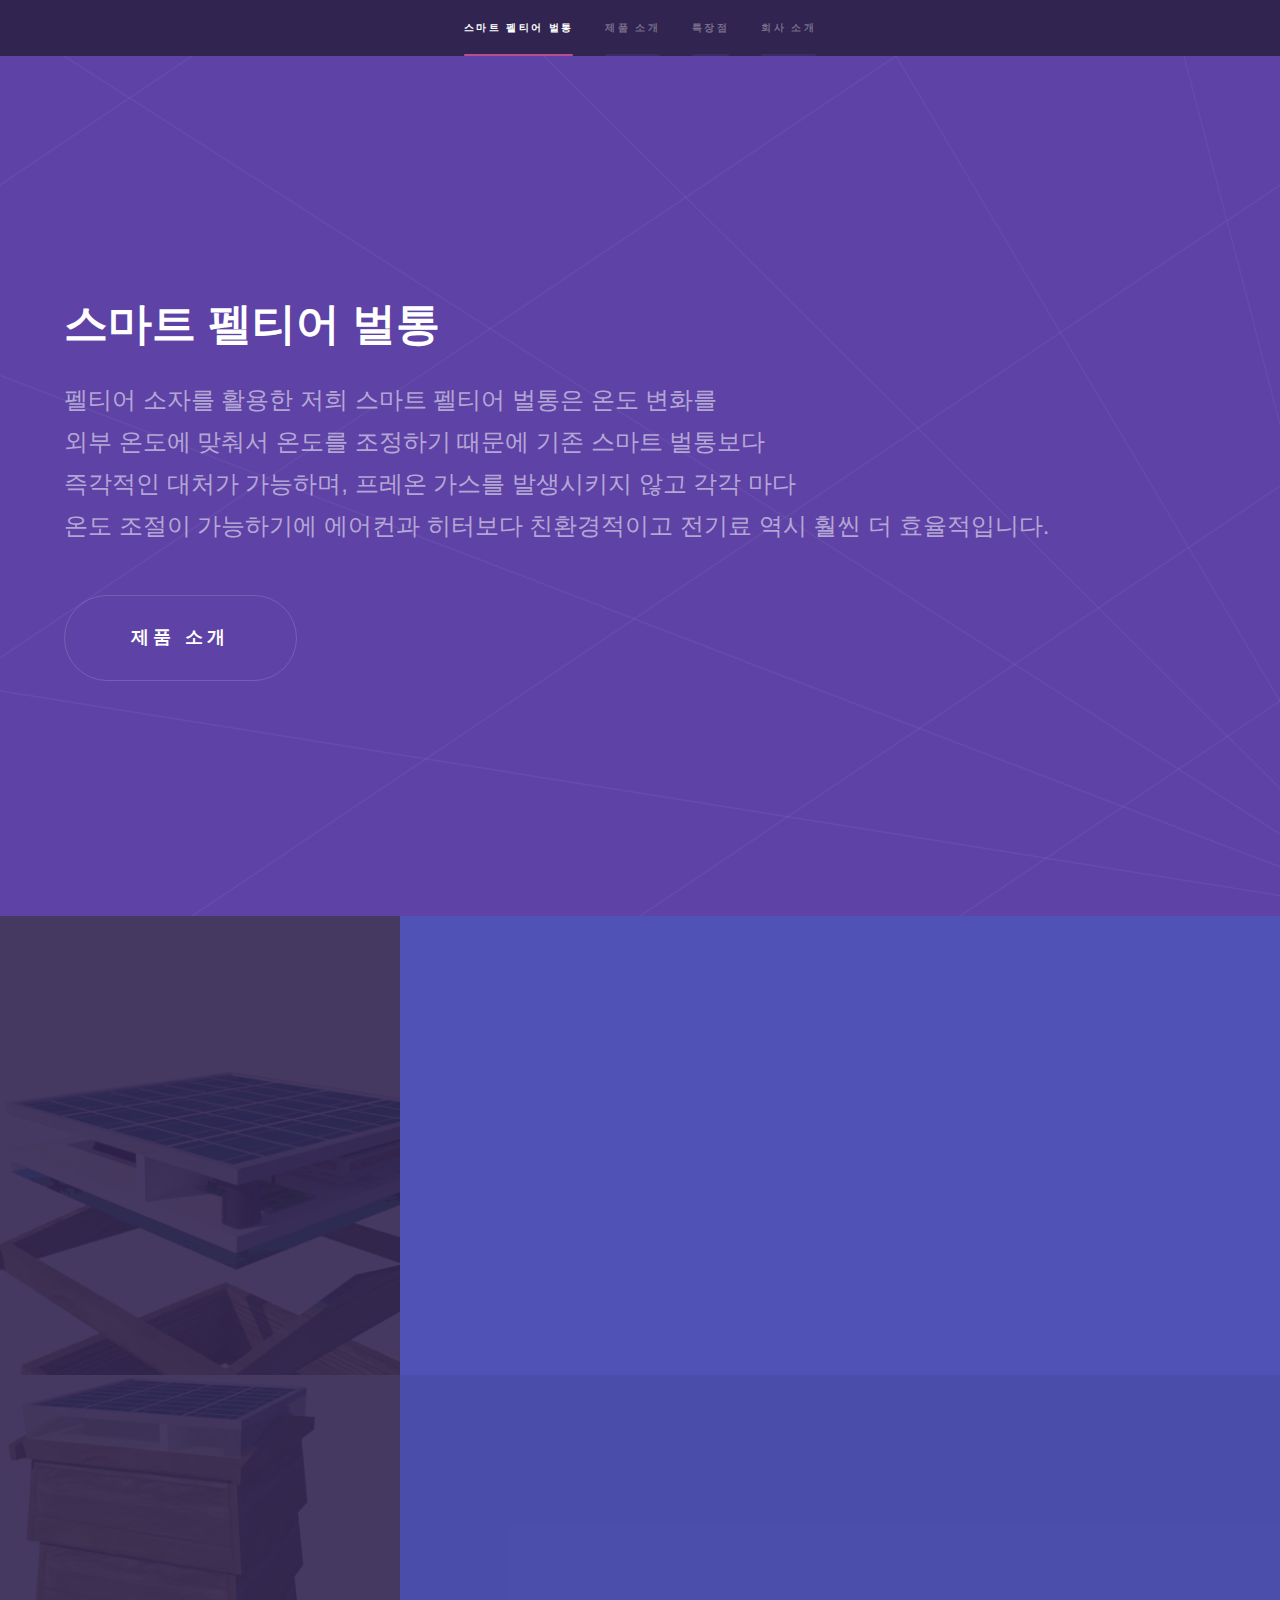
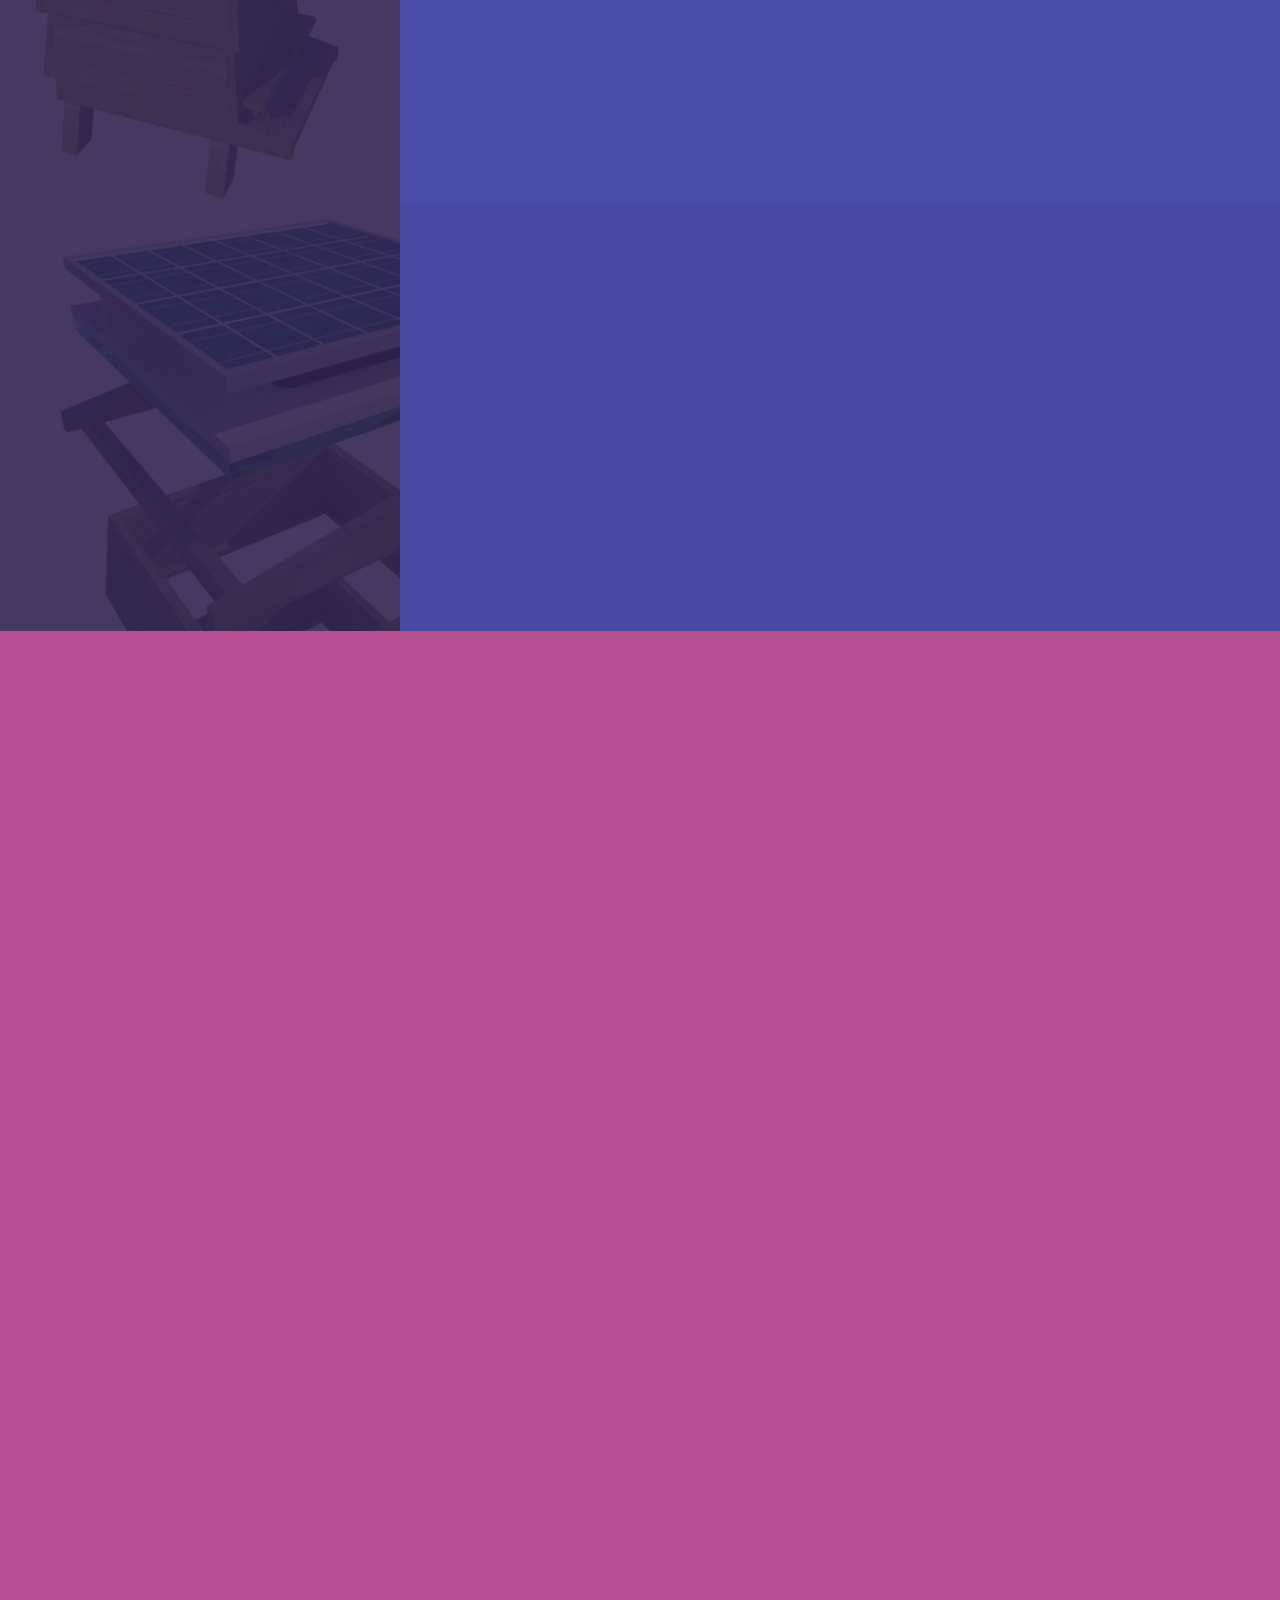
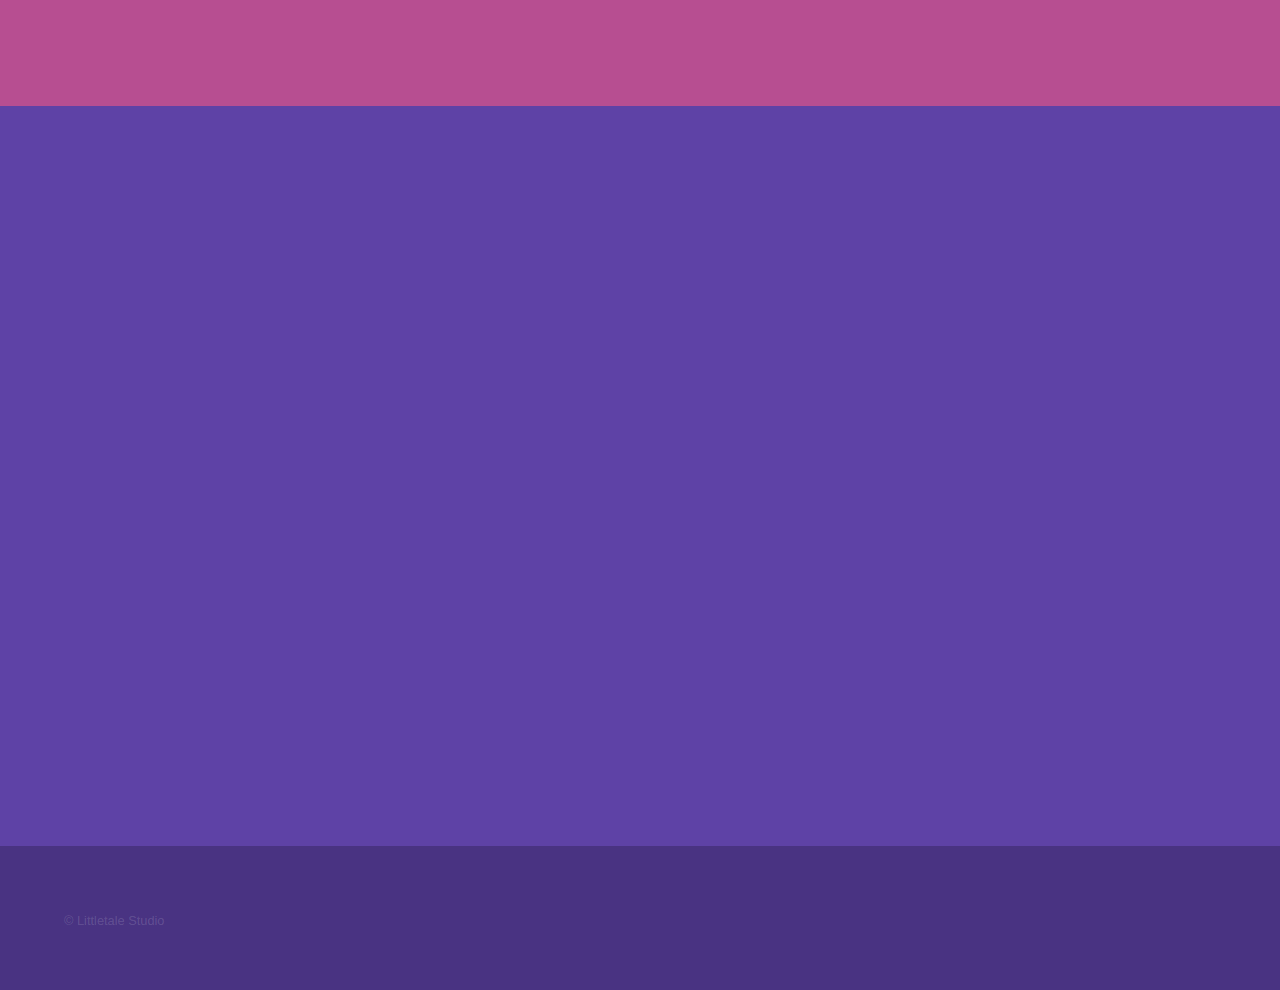
==== index.html @ 313c516c "Text 수정" ====
<!DOCTYPE HTML>
<html>
	<head>
		<title>스마트 펠티어 벌통</title>
		<meta charset="utf-8" />
		<meta name="viewport" content="width=device-width, initial-scale=1, user-scalable=no" />
		<link rel="stylesheet" href="assets/css/main.css" />
		<noscript><link rel="stylesheet" href="assets/css/noscript.css" /></noscript>
		<style>p{font-size:110%;}</style>
	</head>
	<body class="is-preload">

		<!-- Sidebar -->
			<section id="sidebar">
				<div class="inner">
					<nav>
						<ul>
							<li><a href="#intro">스마트 펠티어 벌통</a></li>
							<li><a href="#one">제품 소개</a></li>
							<li><a href="#two">특장점</a></li>
							<li><a href="#three">회사 소개</a></li>
						</ul>
					</nav>
				</div>
			</section>

		<!-- Wrapper -->
			<div id="wrapper">

				<!-- Intro -->
					<section id="intro" class="wrapper style1 fullscreen fade-up">
						<div class="inner">
							<h1>스마트 펠티어 벌통</h1>
							<p style="font-size:24px">펠티어 소자를 활용한 저희 스마트 펠티어 벌통은 온도 변화를<br>
								외부 온도에 맞춰서 온도를 조정하기 때문에 기존 스마트 벌통보다<br>
								즉각적인 대처가 가능하며, 프레온 가스를 발생시키지 않고 각각 마다<br>
								온도 조절이 가능하기에 에어컨과 히터보다 친환경적이고 전기료 역시
								훨씬 더 효율적입니다.</p>
							<ul class="actions">
								<li><a href="#one" class="button scrolly" style="font-size: 110%">제품 소개</a></li>
							</ul>
						</div>
					</section>

				<!-- One -->
					<section id="one" class="wrapper style2 spotlights">
						<section>
							<a href="#" class="image"><img src="images/pic01_1.jpg" alt="" data-position="center center" /></a>
							<div class="content">
								<div class="inner">
									<h2>온도 조절 기능</h2>
									<p>일반 벌통이나 스마트 벌통은 온도 조절이 가능한 수단이 없으나, 스마트 펠티어 벌통은 수냉식 공법을 통해
										내부의 온도를 떨어뜨려서 봉군들에게 직접적인 영향이 가지 않도록 설게되어 있습니다.
										또한 펠티어 소자를 활용하여 벌집의 온도를 33~35℃로 알맞게 유지 시켜 양봉 초보자나 농장에서
										대량으로 운영하시는 분들도 좀 더 편리하게 운영할 수 있도록 설계되었습니다.
									</p>
									<ul class="actions">
										<li><a href="generic.html" class="button" style="font-size: 110%">제품 상세 보기</a></li>
									</ul>
								</div>
							</div>
						</section>
						<section>
							<a href="#" class="image"><img src="images/pic02_1.jpg" alt="" data-position="top center" /></a>
							<div class="content">
								<div class="inner">
									<h2>온도 조절 원리</h2>
									<p>펠티어 소자를 활용하여 냉수가 공급 되고, 공급한 냉수가 이동하여 벌통 내부로부터 냉기를 제공하여
										벌집의 내부 온도를 낮추는 수냉식 공법이 사용 되었습니다. 냉기를 방출한 물은 펌프를 이용하여
										수집한 후에, 다시 워터 블록으로 이동합니다. 그렇게 워터블록으로 이동한 물은 펠티어 소자를 거친 후
										냉수로 변환하여 다시 이동합니다.
									</p>
									<ul class="actions">
										<li><a href="generic.html" class="button" style="font-size:110%">제품 상세 보기</a></li>
									</ul>
								</div>
							</div>
						</section>
						<section>
							<a href="#" class="image"><img src="images/pic03_1.jpg" alt="" data-position="25% 25%" /></a>
							<div class="content">
								<div class="inner">
									<h2>온도 조절 장점</h2>
									<p>효율이 낮고 온도 조절이 어려운 에어컨과 히터가 아닌 펠티어 소자를 사용하여 내부 온도를 더욱
										수월하게 조절이 가능합니다. 또한 기존 스마트 벌통은 온도를 가르쳐주기만 하지만 스마트 펠티어
									벌통은 온도 조절 기능으로 온도로 인한 벌의 집단 폐사를 막아주고 급격한 온도 상승으로 인해 봉군들이
								질병에 걸릴 확률을 방지합니다. </p>
									<ul class="actions">
										<li><a href="generic.html" class="button" style="font-size: 110%">제품 상세 보기</a></li>
									</ul>
								</div>
							</div>
						</section>
					</section>

				<!-- Two -->
					<section id="two" class="wrapper style3 fade-up">
						<div class="inner">
							<h2>스마트 펠티어 벌통의 특장점</h2>
							<p>아직 스마트 펠티어 벌통의 장점을 모르시겠다구요? 그렇다면 아래를 봐주세요.</p>
							<div class="features">
								<section>
									<span class="icon solid major fa-code"></span>
									<h3>스마트 디바이스와의 연동</h3>
									<p>펠티어 소자와 스마트 디바이스의 연동을 통해 온도 조절 기능 및 현황 체크 기능을 지원하며 온도 변화를 기록으로 남겨
										벌통의 상태를 체크할 수 있습니다.
									</p>
								</section>
								<section>
									<span class="icon solid major fa-lock"></span>
									<h3>디바이스 암호 기능</h3>
									<p>스마트 디바이스에 암호 기능을 걸어 사용자 외의 사람이 기록을 열람하고 기능을 조정하는 것을 방지할 수 있습니다.</p>
								</section>
								<section>
									<span class="icon solid major fa-cog"></span>
									<h3>디바이스 설정 기능</h3>
									<p>펠티어 소자를 통한 적정 온도 설정 및, 모니터링 기능 등 다양한 설정을 조정할 수 있습니다. </p>
								</section>
								<section>
									<span class="icon solid major fa-desktop"></span>
									<h3>모니터링 기능</h3>
									<p>벌통의 온도, 상태, 특이사항 등 다양한 환경 기록을 모니터링할 수 있습니다.</p>
								</section>
								<section>
									<span class="icon solid major fa-link"></span>
									<h3>정부기관 오픈 API 연계</h3>
									<p>동네예보정보조회서비스, 재해상황전파 정보 등의 국가 오픈 API를 통해 기상 정보 및 재해 정보 등 다양한 정보를 제공합니다.</p>
								</section>
								<section>
									<span class="icon major fa-gem"></span>
									<h3>폐사 방지로 인한 수요의 증가</h3>
									<p>봉군의 유충 발육 적정 온도인 33~35℃를 유지시켜 벌들의 이상 발육이나 폐사율을 방지하여 공급량을 증가시킵니다.</p>
								</section>
							</div>
							<ul class="actions">
								<li><a href="generic.html" class="button" style="font-size: 110%">제품 상세 보기</a></li>
							</ul>
						</div>
					</section>

				<!-- Three -->
					<section id="three" class="wrapper style1 fade-up">
						<div class="inner">
							<h2>영농도시재생플랫폼</h2>
							<p>꿀벌 감소 대책으로 도시생태계를 선순환시켜 환경을 회복하는 동시에 양봉 부산물을 통해 경제적 이윤과 일자리도 창출할 수 있는 가치 창출을 목표로 합니다.</p>
							<div class="split style1">
								<section>
									<br>
									<img src="images/pic7_1.jpg" width="100%">
									</form>
								</section>
								<section>
									<ul class="contact">
										<li>
											<h3>Address</h3>
											<span>부산시 남구 대연동<br />
											314-79 경성대학교<br />
											영농도시재생플랫폼</span>
										</li>
										<li>
											<h3>Email</h3>
											<a href="#">kimtaewhan123@google.com</a>
										</li>
										<li>
											<h3>Phone</h3>
											<span>(010) 6334-8447</span>
										</li>
									</ul>
								</section>
							</div>
						</div>
					</section>

			</div>

		<!-- Footer -->
			<footer id="footer" class="wrapper style1-alt">
				<div class="inner">
					<ul class="menu">
						<li>&copy; Littletale Studio</li>
					</ul>
				</div>
			</footer>

		<!-- Scripts -->
			<script src="assets/js/jquery.min.js"></script>
			<script src="assets/js/jquery.scrollex.min.js"></script>
			<script src="assets/js/jquery.scrolly.min.js"></script>
			<script src="assets/js/browser.min.js"></script>
			<script src="assets/js/breakpoints.min.js"></script>
			<script src="assets/js/util.js"></script>
			<script src="assets/js/main.js"></script>

	</body>
</html>
---- assets/css/main.css ----
@import url(fontawesome-all.min.css);

html, body, div, span, applet, object,
iframe, h1, h2, h3, h4, h5, h6, p, blockquote,
pre, a, abbr, acronym, address, big, cite,
code, del, dfn, em, img, ins, kbd, q, s, samp,
small, strike, strong, sub, sup, tt, var, b,
u, i, center, dl, dt, dd, ol, ul, li, fieldset,
form, label, legend, table, caption, tbody,
tfoot, thead, tr, th, td, article, aside,
canvas, details, embed, figure, figcaption,
footer, header, hgroup, menu, nav, output, ruby,
section, summary, time, mark, audio, video {
	margin: 0;
	padding: 0;
	border: 0;
	font-size: 100%;
	font: inherit;
	vertical-align: baseline;}

article, aside, details, figcaption, figure,
footer, header, hgroup, menu, nav, section {
	display: block;}

body {
	line-height: 1;
}

ol, ul {
	list-style: none;
}

blockquote, q {
	quotes: none;
}

	blockquote:before, blockquote:after, q:before, q:after {
		content: '';
		content: none;
	}

table {
	border-collapse: collapse;
	border-spacing: 0;
}

body {
	-webkit-text-size-adjust: none;
}

mark {
	background-color: transparent;
	color: inherit;
}

input::-moz-focus-inner {
	border: 0;
	padding: 0;
}

input, select, textarea {
	-moz-appearance: none;
	-webkit-appearance: none;
	-ms-appearance: none;
	appearance: none;
}

/* Basic */

	@-ms-viewport {
		width: device-width;
	}

	body {
		-ms-overflow-style: scrollbar;
	}

	@media screen and (max-width: 480px) {

		html, body {
			min-width: 320px;
		}

	}

	html {
		box-sizing: border-box;
	}

	*, *:before, *:after {
		box-sizing: inherit;
	}

	body {
		background: #312450;
	}

		body.is-preload *, body.is-preload *:before, body.is-preload *:after {
			-moz-animation: none !important;
			-webkit-animation: none !important;
			-ms-animation: none !important;
			animation: none !important;
			-moz-transition: none !important;
			-webkit-transition: none !important;
			-ms-transition: none !important;
			transition: none !important;
		}

/* Type */

	body, input, select, textarea {
		color: rgba(255, 255, 255, 0.55);
		font-family: Arial, Helvetica, sans-serif;
		font-size: 16.5pt;
		font-weight: normal;
		line-height: 1.75;
	}

		@media screen and (max-width: 1680px) {

			body, input, select, textarea {
				font-size: 13pt;
			}

		}

		@media screen and (max-width: 1280px) {

			body, input, select, textarea {
				font-size: 12pt;
			}

		}

		@media screen and (max-width: 360px) {

			body, input, select, textarea {
				font-size: 11pt;
			}

		}

	a {
		-moz-transition: color 0.2s ease, border-bottom-color 0.2s ease;
		-webkit-transition: color 0.2s ease, border-bottom-color 0.2s ease;
		-ms-transition: color 0.2s ease, border-bottom-color 0.2s ease;
		transition: color 0.2s ease, border-bottom-color 0.2s ease;
		border-bottom: dotted 1px rgba(255, 255, 255, 0.35);
		color: inherit;
		text-decoration: none;
	}

		a:hover {
			border-bottom-color: transparent;
			color: #ffffff;
		}

	strong, b {
		color: #ffffff;
		font-weight: bold;
	}

	em, i {
		font-style: italic;
	}

	p {
		margin: 0 0 2em 0;
	}

	h1, h2, h3, h4, h5, h6 {
		color: #ffffff;
		font-weight: bold;
		line-height: 1.5;
		margin: 0 0 0.5em 0;
	}

		h1 a, h2 a, h3 a, h4 a, h5 a, h6 a {
			color: inherit;
			text-decoration: none;
		}

	h1 {
		font-size: 2.75em;
	}

		h1.major {
			margin: 0 0 1.3em 0;
			position: relative;
			padding-bottom: 0.35em;
		}

			h1.major:after {
				background-image: -moz-linear-gradient(to right, #5e42a6, #b74e91);
				background-image: -webkit-linear-gradient(to right, #5e42a6, #b74e91);
				background-image: -ms-linear-gradient(to right, #5e42a6, #b74e91);
				background-image: linear-gradient(to right, #5e42a6, #b74e91);
				-moz-transition: max-width 0.2s ease;
				-webkit-transition: max-width 0.2s ease;
				-ms-transition: max-width 0.2s ease;
				transition: max-width 0.2s ease;
				border-radius: 0.2em;
				bottom: 0;
				content: '';
				height: 0.05em;
				position: absolute;
				right: 0;
				width: 100%;
			}

	h2 {
		font-size: 1.75em;
	}

	h3 {
		font-size: 1.1em;
	}

	h4 {
		font-size: 1em;
	}

	h5 {
		font-size: 0.8em;
	}

	h6 {
		font-size: 0.6em;
	}

	@media screen and (max-width: 736px) {

		h1 {
			font-size: 2em;
		}

		h2 {
			font-size: 1.25em;
		}

		h3 {
			font-size: 1em;
		}

		h4 {
			font-size: 0.8em;
		}

		h5 {
			font-size: 0.6em;
		}

		h6 {
			font-size: 0.6em;
		}

	}

	sub {
		font-size: 0.8em;
		position: relative;
		top: 0.5em;
	}

	sup {
		font-size: 0.8em;
		position: relative;
		top: -0.5em;
	}

	blockquote {
		border-left: solid 4px rgba(255, 255, 255, 0.15);
		font-style: italic;
		margin: 0 0 2em 0;
		padding: 0.5em 0 0.5em 2em;
	}

	code {
		background: rgba(255, 255, 255, 0.05);
		border-radius: 0.25em;
		border: solid 1px rgba(255, 255, 255, 0.15);
		font-family: "Courier New", monospace;
		font-size: 0.9em;
		margin: 0 0.25em;
		padding: 0.25em 0.65em;
	}

	pre {
		-webkit-overflow-scrolling: touch;
		font-family: "Courier New", monospace;
		font-size: 0.9em;
		margin: 0 0 2em 0;
	}

		pre code {
			display: block;
			line-height: 1.75em;
			padding: 1em 1.5em;
			overflow-x: auto;
		}

	hr {
		border: 0;
		border-bottom: solid 1px rgba(255, 255, 255, 0.15);
		margin: 2em 0;
	}

		hr.major {
			margin: 3em 0;
		}

	.align-left {
		text-align: left;
	}

	.align-center {
		text-align: center;
	}

	.align-right {
		text-align: right;
	}

/* Row */

	.row {
		display: flex;
		flex-wrap: wrap;
		box-sizing: border-box;
		align-items: stretch;
	}

		.row > * {
			box-sizing: border-box;
		}

		.row.gtr-uniform > * > :last-child {
			margin-bottom: 0;
		}

		.row.aln-left {
			justify-content: flex-start;
		}

		.row.aln-center {
			justify-content: center;
		}

		.row.aln-right {
			justify-content: flex-end;
		}

		.row.aln-top {
			align-items: flex-start;
		}

		.row.aln-middle {
			align-items: center;
		}

		.row.aln-bottom {
			align-items: flex-end;
		}

		.row > .imp {
			order: -1;
		}

		.row > .col-1 {
			width: 8.33333%;
		}

		.row > .off-1 {
			margin-left: 8.33333%;
		}

		.row > .col-2 {
			width: 16.66667%;
		}

		.row > .off-2 {
			margin-left: 16.66667%;
		}

		.row > .col-3 {
			width: 25%;
		}

		.row > .off-3 {
			margin-left: 25%;
		}

		.row > .col-4 {
			width: 33.33333%;
		}

		.row > .off-4 {
			margin-left: 33.33333%;
		}

		.row > .col-5 {
			width: 41.66667%;
		}

		.row > .off-5 {
			margin-left: 41.66667%;
		}

		.row > .col-6 {
			width: 50%;
		}

		.row > .off-6 {
			margin-left: 50%;
		}

		.row > .col-7 {
			width: 58.33333%;
		}

		.row > .off-7 {
			margin-left: 58.33333%;
		}

		.row > .col-8 {
			width: 66.66667%;
		}

		.row > .off-8 {
			margin-left: 66.66667%;
		}

		.row > .col-9 {
			width: 75%;
		}

		.row > .off-9 {
			margin-left: 75%;
		}

		.row > .col-10 {
			width: 83.33333%;
		}

		.row > .off-10 {
			margin-left: 83.33333%;
		}

		.row > .col-11 {
			width: 91.66667%;
		}

		.row > .off-11 {
			margin-left: 91.66667%;
		}

		.row > .col-12 {
			width: 100%;
		}

		.row > .off-12 {
			margin-left: 100%;
		}

		.row.gtr-0 {
			margin-top: 0;
			margin-left: 0em;
		}

			.row.gtr-0 > * {
				padding: 0 0 0 0em;
			}

			.row.gtr-0.gtr-uniform {
				margin-top: 0em;
			}

				.row.gtr-0.gtr-uniform > * {
					padding-top: 0em;
				}

		.row.gtr-25 {
			margin-top: 0;
			margin-left: -0.375em;
		}

			.row.gtr-25 > * {
				padding: 0 0 0 0.375em;
			}

			.row.gtr-25.gtr-uniform {
				margin-top: -0.375em;
			}

				.row.gtr-25.gtr-uniform > * {
					padding-top: 0.375em;
				}

		.row.gtr-50 {
			margin-top: 0;
			margin-left: -0.75em;
		}

			.row.gtr-50 > * {
				padding: 0 0 0 0.75em;
			}

			.row.gtr-50.gtr-uniform {
				margin-top: -0.75em;
			}

				.row.gtr-50.gtr-uniform > * {
					padding-top: 0.75em;
				}

		.row {
			margin-top: 0;
			margin-left: -1.5em;
		}

			.row > * {
				padding: 0 0 0 1.5em;
			}

			.row.gtr-uniform {
				margin-top: -1.5em;
			}

				.row.gtr-uniform > * {
					padding-top: 1.5em;
				}

		.row.gtr-150 {
			margin-top: 0;
			margin-left: -2.25em;
		}

			.row.gtr-150 > * {
				padding: 0 0 0 2.25em;
			}

			.row.gtr-150.gtr-uniform {
				margin-top: -2.25em;
			}

				.row.gtr-150.gtr-uniform > * {
					padding-top: 2.25em;
				}

		.row.gtr-200 {
			margin-top: 0;
			margin-left: -3em;
		}

			.row.gtr-200 > * {
				padding: 0 0 0 3em;
			}

			.row.gtr-200.gtr-uniform {
				margin-top: -3em;
			}

				.row.gtr-200.gtr-uniform > * {
					padding-top: 3em;
				}

		@media screen and (max-width: 1680px) {

			.row {
				display: flex;
				flex-wrap: wrap;
				box-sizing: border-box;
				align-items: stretch;
			}

				.row > * {
					box-sizing: border-box;
				}

				.row.gtr-uniform > * > :last-child {
					margin-bottom: 0;
				}

				.row.aln-left {
					justify-content: flex-start;
				}

				.row.aln-center {
					justify-content: center;
				}

				.row.aln-right {
					justify-content: flex-end;
				}

				.row.aln-top {
					align-items: flex-start;
				}

				.row.aln-middle {
					align-items: center;
				}

				.row.aln-bottom {
					align-items: flex-end;
				}

				.row > .imp-xlarge {
					order: -1;
				}

				.row > .col-1-xlarge {
					width: 8.33333%;
				}

				.row > .off-1-xlarge {
					margin-left: 8.33333%;
				}

				.row > .col-2-xlarge {
					width: 16.66667%;
				}

				.row > .off-2-xlarge {
					margin-left: 16.66667%;
				}

				.row > .col-3-xlarge {
					width: 25%;
				}

				.row > .off-3-xlarge {
					margin-left: 25%;
				}

				.row > .col-4-xlarge {
					width: 33.33333%;
				}

				.row > .off-4-xlarge {
					margin-left: 33.33333%;
				}

				.row > .col-5-xlarge {
					width: 41.66667%;
				}

				.row > .off-5-xlarge {
					margin-left: 41.66667%;
				}

				.row > .col-6-xlarge {
					width: 50%;
				}

				.row > .off-6-xlarge {
					margin-left: 50%;
				}

				.row > .col-7-xlarge {
					width: 58.33333%;
				}

				.row > .off-7-xlarge {
					margin-left: 58.33333%;
				}

				.row > .col-8-xlarge {
					width: 66.66667%;
				}

				.row > .off-8-xlarge {
					margin-left: 66.66667%;
				}

				.row > .col-9-xlarge {
					width: 75%;
				}

				.row > .off-9-xlarge {
					margin-left: 75%;
				}

				.row > .col-10-xlarge {
					width: 83.33333%;
				}

				.row > .off-10-xlarge {
					margin-left: 83.33333%;
				}

				.row > .col-11-xlarge {
					width: 91.66667%;
				}

				.row > .off-11-xlarge {
					margin-left: 91.66667%;
				}

				.row > .col-12-xlarge {
					width: 100%;
				}

				.row > .off-12-xlarge {
					margin-left: 100%;
				}

				.row.gtr-0 {
					margin-top: 0;
					margin-left: 0em;
				}

					.row.gtr-0 > * {
						padding: 0 0 0 0em;
					}

					.row.gtr-0.gtr-uniform {
						margin-top: 0em;
					}

						.row.gtr-0.gtr-uniform > * {
							padding-top: 0em;
						}

				.row.gtr-25 {
					margin-top: 0;
					margin-left: -0.375em;
				}

					.row.gtr-25 > * {
						padding: 0 0 0 0.375em;
					}

					.row.gtr-25.gtr-uniform {
						margin-top: -0.375em;
					}

						.row.gtr-25.gtr-uniform > * {
							padding-top: 0.375em;
						}

				.row.gtr-50 {
					margin-top: 0;
					margin-left: -0.75em;
				}

					.row.gtr-50 > * {
						padding: 0 0 0 0.75em;
					}

					.row.gtr-50.gtr-uniform {
						margin-top: -0.75em;
					}

						.row.gtr-50.gtr-uniform > * {
							padding-top: 0.75em;
						}

				.row {
					margin-top: 0;
					margin-left: -1.5em;
				}

					.row > * {
						padding: 0 0 0 1.5em;
					}

					.row.gtr-uniform {
						margin-top: -1.5em;
					}

						.row.gtr-uniform > * {
							padding-top: 1.5em;
						}

				.row.gtr-150 {
					margin-top: 0;
					margin-left: -2.25em;
				}

					.row.gtr-150 > * {
						padding: 0 0 0 2.25em;
					}

					.row.gtr-150.gtr-uniform {
						margin-top: -2.25em;
					}

						.row.gtr-150.gtr-uniform > * {
							padding-top: 2.25em;
						}

				.row.gtr-200 {
					margin-top: 0;
					margin-left: -3em;
				}

					.row.gtr-200 > * {
						padding: 0 0 0 3em;
					}

					.row.gtr-200.gtr-uniform {
						margin-top: -3em;
					}

						.row.gtr-200.gtr-uniform > * {
							padding-top: 3em;
						}

		}

		@media screen and (max-width: 1280px) {

			.row {
				display: flex;
				flex-wrap: wrap;
				box-sizing: border-box;
				align-items: stretch;
			}

				.row > * {
					box-sizing: border-box;
				}

				.row.gtr-uniform > * > :last-child {
					margin-bottom: 0;
				}

				.row.aln-left {
					justify-content: flex-start;
				}

				.row.aln-center {
					justify-content: center;
				}

				.row.aln-right {
					justify-content: flex-end;
				}

				.row.aln-top {
					align-items: flex-start;
				}

				.row.aln-middle {
					align-items: center;
				}

				.row.aln-bottom {
					align-items: flex-end;
				}

				.row > .imp-large {
					order: -1;
				}

				.row > .col-1-large {
					width: 8.33333%;
				}

				.row > .off-1-large {
					margin-left: 8.33333%;
				}

				.row > .col-2-large {
					width: 16.66667%;
				}

				.row > .off-2-large {
					margin-left: 16.66667%;
				}

				.row > .col-3-large {
					width: 25%;
				}

				.row > .off-3-large {
					margin-left: 25%;
				}

				.row > .col-4-large {
					width: 33.33333%;
				}

				.row > .off-4-large {
					margin-left: 33.33333%;
				}

				.row > .col-5-large {
					width: 41.66667%;
				}

				.row > .off-5-large {
					margin-left: 41.66667%;
				}

				.row > .col-6-large {
					width: 50%;
				}

				.row > .off-6-large {
					margin-left: 50%;
				}

				.row > .col-7-large {
					width: 58.33333%;
				}

				.row > .off-7-large {
					margin-left: 58.33333%;
				}

				.row > .col-8-large {
					width: 66.66667%;
				}

				.row > .off-8-large {
					margin-left: 66.66667%;
				}

				.row > .col-9-large {
					width: 75%;
				}

				.row > .off-9-large {
					margin-left: 75%;
				}

				.row > .col-10-large {
					width: 83.33333%;
				}

				.row > .off-10-large {
					margin-left: 83.33333%;
				}

				.row > .col-11-large {
					width: 91.66667%;
				}

				.row > .off-11-large {
					margin-left: 91.66667%;
				}

				.row > .col-12-large {
					width: 100%;
				}

				.row > .off-12-large {
					margin-left: 100%;
				}

				.row.gtr-0 {
					margin-top: 0;
					margin-left: 0em;
				}

					.row.gtr-0 > * {
						padding: 0 0 0 0em;
					}

					.row.gtr-0.gtr-uniform {
						margin-top: 0em;
					}

						.row.gtr-0.gtr-uniform > * {
							padding-top: 0em;
						}

				.row.gtr-25 {
					margin-top: 0;
					margin-left: -0.375em;
				}

					.row.gtr-25 > * {
						padding: 0 0 0 0.375em;
					}

					.row.gtr-25.gtr-uniform {
						margin-top: -0.375em;
					}

						.row.gtr-25.gtr-uniform > * {
							padding-top: 0.375em;
						}

				.row.gtr-50 {
					margin-top: 0;
					margin-left: -0.75em;
				}

					.row.gtr-50 > * {
						padding: 0 0 0 0.75em;
					}

					.row.gtr-50.gtr-uniform {
						margin-top: -0.75em;
					}

						.row.gtr-50.gtr-uniform > * {
							padding-top: 0.75em;
						}

				.row {
					margin-top: 0;
					margin-left: -1.5em;
				}

					.row > * {
						padding: 0 0 0 1.5em;
					}

					.row.gtr-uniform {
						margin-top: -1.5em;
					}

						.row.gtr-uniform > * {
							padding-top: 1.5em;
						}

				.row.gtr-150 {
					margin-top: 0;
					margin-left: -2.25em;
				}

					.row.gtr-150 > * {
						padding: 0 0 0 2.25em;
					}

					.row.gtr-150.gtr-uniform {
						margin-top: -2.25em;
					}

						.row.gtr-150.gtr-uniform > * {
							padding-top: 2.25em;
						}

				.row.gtr-200 {
					margin-top: 0;
					margin-left: -3em;
				}

					.row.gtr-200 > * {
						padding: 0 0 0 3em;
					}

					.row.gtr-200.gtr-uniform {
						margin-top: -3em;
					}

						.row.gtr-200.gtr-uniform > * {
							padding-top: 3em;
						}

		}

		@media screen and (max-width: 980px) {

			.row {
				display: flex;
				flex-wrap: wrap;
				box-sizing: border-box;
				align-items: stretch;
			}

				.row > * {
					box-sizing: border-box;
				}

				.row.gtr-uniform > * > :last-child {
					margin-bottom: 0;
				}

				.row.aln-left {
					justify-content: flex-start;
				}

				.row.aln-center {
					justify-content: center;
				}

				.row.aln-right {
					justify-content: flex-end;
				}

				.row.aln-top {
					align-items: flex-start;
				}

				.row.aln-middle {
					align-items: center;
				}

				.row.aln-bottom {
					align-items: flex-end;
				}

				.row > .imp-medium {
					order: -1;
				}

				.row > .col-1-medium {
					width: 8.33333%;
				}

				.row > .off-1-medium {
					margin-left: 8.33333%;
				}

				.row > .col-2-medium {
					width: 16.66667%;
				}

				.row > .off-2-medium {
					margin-left: 16.66667%;
				}

				.row > .col-3-medium {
					width: 25%;
				}

				.row > .off-3-medium {
					margin-left: 25%;
				}

				.row > .col-4-medium {
					width: 33.33333%;
				}

				.row > .off-4-medium {
					margin-left: 33.33333%;
				}

				.row > .col-5-medium {
					width: 41.66667%;
				}

				.row > .off-5-medium {
					margin-left: 41.66667%;
				}

				.row > .col-6-medium {
					width: 50%;
				}

				.row > .off-6-medium {
					margin-left: 50%;
				}

				.row > .col-7-medium {
					width: 58.33333%;
				}

				.row > .off-7-medium {
					margin-left: 58.33333%;
				}

				.row > .col-8-medium {
					width: 66.66667%;
				}

				.row > .off-8-medium {
					margin-left: 66.66667%;
				}

				.row > .col-9-medium {
					width: 75%;
				}

				.row > .off-9-medium {
					margin-left: 75%;
				}

				.row > .col-10-medium {
					width: 83.33333%;
				}

				.row > .off-10-medium {
					margin-left: 83.33333%;
				}

				.row > .col-11-medium {
					width: 91.66667%;
				}

				.row > .off-11-medium {
					margin-left: 91.66667%;
				}

				.row > .col-12-medium {
					width: 100%;
				}

				.row > .off-12-medium {
					margin-left: 100%;
				}

				.row.gtr-0 {
					margin-top: 0;
					margin-left: 0em;
				}

					.row.gtr-0 > * {
						padding: 0 0 0 0em;
					}

					.row.gtr-0.gtr-uniform {
						margin-top: 0em;
					}

						.row.gtr-0.gtr-uniform > * {
							padding-top: 0em;
						}

				.row.gtr-25 {
					margin-top: 0;
					margin-left: -0.375em;
				}

					.row.gtr-25 > * {
						padding: 0 0 0 0.375em;
					}

					.row.gtr-25.gtr-uniform {
						margin-top: -0.375em;
					}

						.row.gtr-25.gtr-uniform > * {
							padding-top: 0.375em;
						}

				.row.gtr-50 {
					margin-top: 0;
					margin-left: -0.75em;
				}

					.row.gtr-50 > * {
						padding: 0 0 0 0.75em;
					}

					.row.gtr-50.gtr-uniform {
						margin-top: -0.75em;
					}

						.row.gtr-50.gtr-uniform > * {
							padding-top: 0.75em;
						}

				.row {
					margin-top: 0;
					margin-left: -1.5em;
				}

					.row > * {
						padding: 0 0 0 1.5em;
					}

					.row.gtr-uniform {
						margin-top: -1.5em;
					}

						.row.gtr-uniform > * {
							padding-top: 1.5em;
						}

				.row.gtr-150 {
					margin-top: 0;
					margin-left: -2.25em;
				}

					.row.gtr-150 > * {
						padding: 0 0 0 2.25em;
					}

					.row.gtr-150.gtr-uniform {
						margin-top: -2.25em;
					}

						.row.gtr-150.gtr-uniform > * {
							padding-top: 2.25em;
						}

				.row.gtr-200 {
					margin-top: 0;
					margin-left: -3em;
				}

					.row.gtr-200 > * {
						padding: 0 0 0 3em;
					}

					.row.gtr-200.gtr-uniform {
						margin-top: -3em;
					}

						.row.gtr-200.gtr-uniform > * {
							padding-top: 3em;
						}

		}

		@media screen and (max-width: 736px) {

			.row {
				display: flex;
				flex-wrap: wrap;
				box-sizing: border-box;
				align-items: stretch;
			}

				.row > * {
					box-sizing: border-box;
				}

				.row.gtr-uniform > * > :last-child {
					margin-bottom: 0;
				}

				.row.aln-left {
					justify-content: flex-start;
				}

				.row.aln-center {
					justify-content: center;
				}

				.row.aln-right {
					justify-content: flex-end;
				}

				.row.aln-top {
					align-items: flex-start;
				}

				.row.aln-middle {
					align-items: center;
				}

				.row.aln-bottom {
					align-items: flex-end;
				}

				.row > .imp-small {
					order: -1;
				}

				.row > .col-1-small {
					width: 8.33333%;
				}

				.row > .off-1-small {
					margin-left: 8.33333%;
				}

				.row > .col-2-small {
					width: 16.66667%;
				}

				.row > .off-2-small {
					margin-left: 16.66667%;
				}

				.row > .col-3-small {
					width: 25%;
				}

				.row > .off-3-small {
					margin-left: 25%;
				}

				.row > .col-4-small {
					width: 33.33333%;
				}

				.row > .off-4-small {
					margin-left: 33.33333%;
				}

				.row > .col-5-small {
					width: 41.66667%;
				}

				.row > .off-5-small {
					margin-left: 41.66667%;
				}

				.row > .col-6-small {
					width: 50%;
				}

				.row > .off-6-small {
					margin-left: 50%;
				}

				.row > .col-7-small {
					width: 58.33333%;
				}

				.row > .off-7-small {
					margin-left: 58.33333%;
				}

				.row > .col-8-small {
					width: 66.66667%;
				}

				.row > .off-8-small {
					margin-left: 66.66667%;
				}

				.row > .col-9-small {
					width: 75%;
				}

				.row > .off-9-small {
					margin-left: 75%;
				}

				.row > .col-10-small {
					width: 83.33333%;
				}

				.row > .off-10-small {
					margin-left: 83.33333%;
				}

				.row > .col-11-small {
					width: 91.66667%;
				}

				.row > .off-11-small {
					margin-left: 91.66667%;
				}

				.row > .col-12-small {
					width: 100%;
				}

				.row > .off-12-small {
					margin-left: 100%;
				}

				.row.gtr-0 {
					margin-top: 0;
					margin-left: 0em;
				}

					.row.gtr-0 > * {
						padding: 0 0 0 0em;
					}

					.row.gtr-0.gtr-uniform {
						margin-top: 0em;
					}

						.row.gtr-0.gtr-uniform > * {
							padding-top: 0em;
						}

				.row.gtr-25 {
					margin-top: 0;
					margin-left: -0.375em;
				}

					.row.gtr-25 > * {
						padding: 0 0 0 0.375em;
					}

					.row.gtr-25.gtr-uniform {
						margin-top: -0.375em;
					}

						.row.gtr-25.gtr-uniform > * {
							padding-top: 0.375em;
						}

				.row.gtr-50 {
					margin-top: 0;
					margin-left: -0.75em;
				}

					.row.gtr-50 > * {
						padding: 0 0 0 0.75em;
					}

					.row.gtr-50.gtr-uniform {
						margin-top: -0.75em;
					}

						.row.gtr-50.gtr-uniform > * {
							padding-top: 0.75em;
						}

				.row {
					margin-top: 0;
					margin-left: -1.5em;
				}

					.row > * {
						padding: 0 0 0 1.5em;
					}

					.row.gtr-uniform {
						margin-top: -1.5em;
					}

						.row.gtr-uniform > * {
							padding-top: 1.5em;
						}

				.row.gtr-150 {
					margin-top: 0;
					margin-left: -2.25em;
				}

					.row.gtr-150 > * {
						padding: 0 0 0 2.25em;
					}

					.row.gtr-150.gtr-uniform {
						margin-top: -2.25em;
					}

						.row.gtr-150.gtr-uniform > * {
							padding-top: 2.25em;
						}

				.row.gtr-200 {
					margin-top: 0;
					margin-left: -3em;
				}

					.row.gtr-200 > * {
						padding: 0 0 0 3em;
					}

					.row.gtr-200.gtr-uniform {
						margin-top: -3em;
					}

						.row.gtr-200.gtr-uniform > * {
							padding-top: 3em;
						}

		}

		@media screen and (max-width: 480px) {

			.row {
				display: flex;
				flex-wrap: wrap;
				box-sizing: border-box;
				align-items: stretch;
			}

				.row > * {
					box-sizing: border-box;
				}

				.row.gtr-uniform > * > :last-child {
					margin-bottom: 0;
				}

				.row.aln-left {
					justify-content: flex-start;
				}

				.row.aln-center {
					justify-content: center;
				}

				.row.aln-right {
					justify-content: flex-end;
				}

				.row.aln-top {
					align-items: flex-start;
				}

				.row.aln-middle {
					align-items: center;
				}

				.row.aln-bottom {
					align-items: flex-end;
				}

				.row > .imp-xsmall {
					order: -1;
				}

				.row > .col-1-xsmall {
					width: 8.33333%;
				}

				.row > .off-1-xsmall {
					margin-left: 8.33333%;
				}

				.row > .col-2-xsmall {
					width: 16.66667%;
				}

				.row > .off-2-xsmall {
					margin-left: 16.66667%;
				}

				.row > .col-3-xsmall {
					width: 25%;
				}

				.row > .off-3-xsmall {
					margin-left: 25%;
				}

				.row > .col-4-xsmall {
					width: 33.33333%;
				}

				.row > .off-4-xsmall {
					margin-left: 33.33333%;
				}

				.row > .col-5-xsmall {
					width: 41.66667%;
				}

				.row > .off-5-xsmall {
					margin-left: 41.66667%;
				}

				.row > .col-6-xsmall {
					width: 50%;
				}

				.row > .off-6-xsmall {
					margin-left: 50%;
				}

				.row > .col-7-xsmall {
					width: 58.33333%;
				}

				.row > .off-7-xsmall {
					margin-left: 58.33333%;
				}

				.row > .col-8-xsmall {
					width: 66.66667%;
				}

				.row > .off-8-xsmall {
					margin-left: 66.66667%;
				}

				.row > .col-9-xsmall {
					width: 75%;
				}

				.row > .off-9-xsmall {
					margin-left: 75%;
				}

				.row > .col-10-xsmall {
					width: 83.33333%;
				}

				.row > .off-10-xsmall {
					margin-left: 83.33333%;
				}

				.row > .col-11-xsmall {
					width: 91.66667%;
				}

				.row > .off-11-xsmall {
					margin-left: 91.66667%;
				}

				.row > .col-12-xsmall {
					width: 100%;
				}

				.row > .off-12-xsmall {
					margin-left: 100%;
				}

				.row.gtr-0 {
					margin-top: 0;
					margin-left: 0em;
				}

					.row.gtr-0 > * {
						padding: 0 0 0 0em;
					}

					.row.gtr-0.gtr-uniform {
						margin-top: 0em;
					}

						.row.gtr-0.gtr-uniform > * {
							padding-top: 0em;
						}

				.row.gtr-25 {
					margin-top: 0;
					margin-left: -0.375em;
				}

					.row.gtr-25 > * {
						padding: 0 0 0 0.375em;
					}

					.row.gtr-25.gtr-uniform {
						margin-top: -0.375em;
					}

						.row.gtr-25.gtr-uniform > * {
							padding-top: 0.375em;
						}

				.row.gtr-50 {
					margin-top: 0;
					margin-left: -0.75em;
				}

					.row.gtr-50 > * {
						padding: 0 0 0 0.75em;
					}

					.row.gtr-50.gtr-uniform {
						margin-top: -0.75em;
					}

						.row.gtr-50.gtr-uniform > * {
							padding-top: 0.75em;
						}

				.row {
					margin-top: 0;
					margin-left: -1.5em;
				}

					.row > * {
						padding: 0 0 0 1.5em;
					}

					.row.gtr-uniform {
						margin-top: -1.5em;
					}

						.row.gtr-uniform > * {
							padding-top: 1.5em;
						}

				.row.gtr-150 {
					margin-top: 0;
					margin-left: -2.25em;
				}

					.row.gtr-150 > * {
						padding: 0 0 0 2.25em;
					}

					.row.gtr-150.gtr-uniform {
						margin-top: -2.25em;
					}

						.row.gtr-150.gtr-uniform > * {
							padding-top: 2.25em;
						}

				.row.gtr-200 {
					margin-top: 0;
					margin-left: -3em;
				}

					.row.gtr-200 > * {
						padding: 0 0 0 3em;
					}

					.row.gtr-200.gtr-uniform {
						margin-top: -3em;
					}

						.row.gtr-200.gtr-uniform > * {
							padding-top: 3em;
						}

		}

/* Box */

	.box {
		border-radius: 0.25em;
		border: solid 1px rgba(255, 255, 255, 0.15);
		margin-bottom: 2em;
		padding: 1.5em;
	}

		.box > :last-child,
		.box > :last-child > :last-child,
		.box > :last-child > :last-child > :last-child {
			margin-bottom: 0;
		}

		.box.alt {
			border: 0;
			border-radius: 0;
			padding: 0;
		}

/* Button */

	input[type="submit"],
	input[type="reset"],
	input[type="button"],
	button,
	.button {
		-moz-appearance: none;
		-webkit-appearance: none;
		-ms-appearance: none;
		appearance: none;
		-moz-transition: border-color 0.2s ease;
		-webkit-transition: border-color 0.2s ease;
		-ms-transition: border-color 0.2s ease;
		transition: border-color 0.2s ease;
		background-color: transparent;
		border: solid 1px !important;
		border-color: rgba(255, 255, 255, 0.15) !important;
		border-radius: 3em;
		color: #ffffff !important;
		cursor: pointer;
		display: inline-block;
		font-size: 0.5em;
		font-weight: bold;
		height: calc(4.75em + 2px);
		letter-spacing: 0.25em;
		line-height: 4.75em;
		outline: 0;
		padding: 0 3.75em;
		position: relative;
		text-align: center;
		text-decoration: none;
		text-transform: uppercase;
		white-space: nowrap;
	}

		input[type="submit"]:after,
		input[type="reset"]:after,
		input[type="button"]:after,
		button:after,
		.button:after {
			-moz-transform: scale(0.25);
			-webkit-transform: scale(0.25);
			-ms-transform: scale(0.25);
			transform: scale(0.25);
			pointer-events: none;
			-moz-transition: opacity 0.2s ease, -moz-transform 0.2s ease;
			-webkit-transition: opacity 0.2s ease, -webkit-transform 0.2s ease;
			-ms-transition: opacity 0.2s ease, -ms-transform 0.2s ease;
			transition: opacity 0.2s ease, transform 0.2s ease;
			background: #ffffff;
			border-radius: 3em;
			content: '';
			height: 100%;
			left: 0;
			opacity: 0;
			position: absolute;
			top: 0;
			width: 100%;
		}

		input[type="submit"].icon:before,
		input[type="reset"].icon:before,
		input[type="button"].icon:before,
		button.icon:before,
		.button.icon:before {
			margin-right: 0.75em;
		}

		input[type="submit"].fit,
		input[type="reset"].fit,
		input[type="button"].fit,
		button.fit,
		.button.fit {
			width: 100%;
		}

		input[type="submit"].small,
		input[type="reset"].small,
		input[type="button"].small,
		button.small,
		.button.small {
			font-size: 0.4em;
		}

		input[type="submit"].large,
		input[type="reset"].large,
		input[type="button"].large,
		button.large,
		.button.large {
			font-size: 0.8em;
		}

		input[type="submit"].primary,
		input[type="reset"].primary,
		input[type="button"].primary,
		button.primary,
		.button.primary {
			background-color: #ffffff;
			color: #312450 !important;
		}

			input[type="submit"].primary:after,
			input[type="reset"].primary:after,
			input[type="button"].primary:after,
			button.primary:after,
			.button.primary:after {
				display: none;
			}

		input[type="submit"].disabled, input[type="submit"]:disabled,
		input[type="reset"].disabled,
		input[type="reset"]:disabled,
		input[type="button"].disabled,
		input[type="button"]:disabled,
		button.disabled,
		button:disabled,
		.button.disabled,
		.button:disabled {
			cursor: default;
			opacity: 0.5;
			pointer-events: none;
		}

		input[type="submit"]:hover,
		input[type="reset"]:hover,
		input[type="button"]:hover,
		button:hover,
		.button:hover {
			border-color: rgba(255, 255, 255, 0.55) !important;
		}

			input[type="submit"]:hover:after,
			input[type="reset"]:hover:after,
			input[type="button"]:hover:after,
			button:hover:after,
			.button:hover:after {
				opacity: 0.05;
				-moz-transform: scale(1);
				-webkit-transform: scale(1);
				-ms-transform: scale(1);
				transform: scale(1);
			}

			input[type="submit"]:hover:active,
			input[type="reset"]:hover:active,
			input[type="button"]:hover:active,
			button:hover:active,
			.button:hover:active {
				border-color: #ffffff !important;
			}

				input[type="submit"]:hover:active:after,
				input[type="reset"]:hover:active:after,
				input[type="button"]:hover:active:after,
				button:hover:active:after,
				.button:hover:active:after {
					opacity: 0.1;
				}

/* Features */

	.features {
		display: -moz-flex;
		display: -webkit-flex;
		display: -ms-flex;
		display: flex;
		-moz-flex-wrap: wrap;
		-webkit-flex-wrap: wrap;
		-ms-flex-wrap: wrap;
		flex-wrap: wrap;
		border-radius: 0.25em;
		border: solid 1px rgba(255, 255, 255, 0.15);
		background: rgba(255, 255, 255, 0.05);
		margin: 0 0 2em 0;
	}

		.features section {
			padding: 3.5em 3em 1em 7em ;
			width: 50%;
			border-top: solid 1px rgba(255, 255, 255, 0.15);
			position: relative;
		}

			.features section:nth-child(-n + 2) {
				border-top-width: 0;
			}

			.features section:nth-child(2n) {
				border-left: solid 1px rgba(255, 255, 255, 0.15);
			}

			.features section .icon {
				-moz-transition: opacity 0.5s ease, -moz-transform 0.5s ease;
				-webkit-transition: opacity 0.5s ease, -webkit-transform 0.5s ease;
				-ms-transition: opacity 0.5s ease, -ms-transform 0.5s ease;
				transition: opacity 0.5s ease, transform 0.5s ease;
				-moz-transition-delay: 1s;
				-webkit-transition-delay: 1s;
				-ms-transition-delay: 1s;
				transition-delay: 1s;
				-moz-transform: scale(1);
				-webkit-transform: scale(1);
				-ms-transform: scale(1);
				transform: scale(1);
				position: absolute;
				left: 3em;
				top: 3em;
				opacity: 1;
			}

			.features section:nth-child(1) .icon {
				-moz-transition-delay: 0.15s;
				-webkit-transition-delay: 0.15s;
				-ms-transition-delay: 0.15s;
				transition-delay: 0.15s;
			}

			.features section:nth-child(2) .icon {
				-moz-transition-delay: 0.3s;
				-webkit-transition-delay: 0.3s;
				-ms-transition-delay: 0.3s;
				transition-delay: 0.3s;
			}

			.features section:nth-child(3) .icon {
				-moz-transition-delay: 0.45s;
				-webkit-transition-delay: 0.45s;
				-ms-transition-delay: 0.45s;
				transition-delay: 0.45s;
			}

			.features section:nth-child(4) .icon {
				-moz-transition-delay: 0.6s;
				-webkit-transition-delay: 0.6s;
				-ms-transition-delay: 0.6s;
				transition-delay: 0.6s;
			}

			.features section:nth-child(5) .icon {
				-moz-transition-delay: 0.75s;
				-webkit-transition-delay: 0.75s;
				-ms-transition-delay: 0.75s;
				transition-delay: 0.75s;
			}

			.features section:nth-child(6) .icon {
				-moz-transition-delay: 0.9s;
				-webkit-transition-delay: 0.9s;
				-ms-transition-delay: 0.9s;
				transition-delay: 0.9s;
			}

			.features section:nth-child(7) .icon {
				-moz-transition-delay: 1.05s;
				-webkit-transition-delay: 1.05s;
				-ms-transition-delay: 1.05s;
				transition-delay: 1.05s;
			}

			.features section:nth-child(8) .icon {
				-moz-transition-delay: 1.2s;
				-webkit-transition-delay: 1.2s;
				-ms-transition-delay: 1.2s;
				transition-delay: 1.2s;
			}

			.features section:nth-child(9) .icon {
				-moz-transition-delay: 1.35s;
				-webkit-transition-delay: 1.35s;
				-ms-transition-delay: 1.35s;
				transition-delay: 1.35s;
			}

			.features section:nth-child(10) .icon {
				-moz-transition-delay: 1.5s;
				-webkit-transition-delay: 1.5s;
				-ms-transition-delay: 1.5s;
				transition-delay: 1.5s;
			}

			.features section:nth-child(11) .icon {
				-moz-transition-delay: 1.65s;
				-webkit-transition-delay: 1.65s;
				-ms-transition-delay: 1.65s;
				transition-delay: 1.65s;
			}

			.features section:nth-child(12) .icon {
				-moz-transition-delay: 1.8s;
				-webkit-transition-delay: 1.8s;
				-ms-transition-delay: 1.8s;
				transition-delay: 1.8s;
			}

			.features section:nth-child(13) .icon {
				-moz-transition-delay: 1.95s;
				-webkit-transition-delay: 1.95s;
				-ms-transition-delay: 1.95s;
				transition-delay: 1.95s;
			}

			.features section:nth-child(14) .icon {
				-moz-transition-delay: 2.1s;
				-webkit-transition-delay: 2.1s;
				-ms-transition-delay: 2.1s;
				transition-delay: 2.1s;
			}

			.features section:nth-child(15) .icon {
				-moz-transition-delay: 2.25s;
				-webkit-transition-delay: 2.25s;
				-ms-transition-delay: 2.25s;
				transition-delay: 2.25s;
			}

			.features section:nth-child(16) .icon {
				-moz-transition-delay: 2.4s;
				-webkit-transition-delay: 2.4s;
				-ms-transition-delay: 2.4s;
				transition-delay: 2.4s;
			}

			.features section:nth-child(17) .icon {
				-moz-transition-delay: 2.55s;
				-webkit-transition-delay: 2.55s;
				-ms-transition-delay: 2.55s;
				transition-delay: 2.55s;
			}

			.features section:nth-child(18) .icon {
				-moz-transition-delay: 2.7s;
				-webkit-transition-delay: 2.7s;
				-ms-transition-delay: 2.7s;
				transition-delay: 2.7s;
			}

			.features section:nth-child(19) .icon {
				-moz-transition-delay: 2.85s;
				-webkit-transition-delay: 2.85s;
				-ms-transition-delay: 2.85s;
				transition-delay: 2.85s;
			}

			.features section:nth-child(20) .icon {
				-moz-transition-delay: 3s;
				-webkit-transition-delay: 3s;
				-ms-transition-delay: 3s;
				transition-delay: 3s;
			}

		.features.inactive section .icon {
			-moz-transform: scale(0.5);
			-webkit-transform: scale(0.5);
			-ms-transform: scale(0.5);
			transform: scale(0.5);
			opacity: 0;
		}

		@media screen and (max-width: 980px) {

			.features {
				display: block;
			}

				.features section {
					border-top-width: 1px !important;
					border-left-width: 0 !important;
					width: 100%;
				}

					.features section:first-child {
						border-top-width: 0 !important;
					}

		}

		@media screen and (max-width: 736px) {

			.features section {
				padding: 2.5em 1.5em 0.1em 5.5em ;
			}

				.features section .icon {
					left: 1.5em;
					top: 2em;
				}

		}

		@media screen and (max-width: 480px) {

			.features section {
				padding: 2em 1.5em 0.1em 1.5em ;
			}

				.features section .icon {
					left: 0;
					position: relative;
					top: 0;
				}

		}

/* Form */

	form {
		margin: 0 0 2em 0;
	}

		form > :last-child {
			margin-bottom: 0;
		}

		form > .fields {
			display: -moz-flex;
			display: -webkit-flex;
			display: -ms-flex;
			display: flex;
			-moz-flex-wrap: wrap;
			-webkit-flex-wrap: wrap;
			-ms-flex-wrap: wrap;
			flex-wrap: wrap;
			width: calc(100% + 3em);
			margin: -1.5em 0 2em -1.5em;
		}

			form > .fields > .field {
				-moz-flex-grow: 0;
				-webkit-flex-grow: 0;
				-ms-flex-grow: 0;
				flex-grow: 0;
				-moz-flex-shrink: 0;
				-webkit-flex-shrink: 0;
				-ms-flex-shrink: 0;
				flex-shrink: 0;
				padding: 1.5em 0 0 1.5em;
				width: calc(100% - 1.5em);
			}

				form > .fields > .field.half {
					width: calc(50% - 0.75em);
				}

				form > .fields > .field.third {
					width: calc(100%/3 - 0.5em);
				}

				form > .fields > .field.quarter {
					width: calc(25% - 0.375em);
				}

		@media screen and (max-width: 480px) {

			form > .fields {
				width: calc(100% + 3em);
				margin: -1.5em 0 2em -1.5em;
			}

				form > .fields > .field {
					padding: 1.5em 0 0 1.5em;
					width: calc(100% - 1.5em);
				}

					form > .fields > .field.half {
						width: calc(100% - 1.5em);
					}

					form > .fields > .field.third {
						width: calc(100% - 1.5em);
					}

					form > .fields > .field.quarter {
						width: calc(100% - 1.5em);
					}

		}

	label {
		color: #ffffff;
		font-weight: bold;
		line-height: 1.5;
		margin: 0 0 0.7em 0;
		display: block;
		font-size: 1.1em;
	}

	input[type="text"],
	input[type="password"],
	input[type="email"],
	input[type="tel"],
	select,
	textarea {
		-moz-appearance: none;
		-webkit-appearance: none;
		-ms-appearance: none;
		appearance: none;
		background: rgba(255, 255, 255, 0.05);
		border-radius: 0.25em;
		border: none;
		border: solid 1px rgba(255, 255, 255, 0.15);
		color: inherit;
		display: block;
		outline: 0;
		padding: 0 1em;
		text-decoration: none;
		width: 100%;
	}

		input[type="text"]:invalid,
		input[type="password"]:invalid,
		input[type="email"]:invalid,
		input[type="tel"]:invalid,
		select:invalid,
		textarea:invalid {
			box-shadow: none;
		}

		input[type="text"]:focus,
		input[type="password"]:focus,
		input[type="email"]:focus,
		input[type="tel"]:focus,
		select:focus,
		textarea:focus {
			border-color: #ffffff;
			box-shadow: 0 0 0 1px #ffffff;
		}

	select {
		background-image: url("data:image/svg+xml;charset=utf8,%3Csvg xmlns='http://www.w3.org/2000/svg' width='40' height='40' preserveAspectRatio='none' viewBox='0 0 40 40'%3E%3Cpath d='M9.4,12.3l10.4,10.4l10.4-10.4c0.2-0.2,0.5-0.4,0.9-0.4c0.3,0,0.6,0.1,0.9,0.4l3.3,3.3c0.2,0.2,0.4,0.5,0.4,0.9 c0,0.4-0.1,0.6-0.4,0.9L20.7,31.9c-0.2,0.2-0.5,0.4-0.9,0.4c-0.3,0-0.6-0.1-0.9-0.4L4.3,17.3c-0.2-0.2-0.4-0.5-0.4-0.9 c0-0.4,0.1-0.6,0.4-0.9l3.3-3.3c0.2-0.2,0.5-0.4,0.9-0.4S9.1,12.1,9.4,12.3z' fill='rgba(255, 255, 255, 0.15)' /%3E%3C/svg%3E");
		background-size: 1.25rem;
		background-repeat: no-repeat;
		background-position: calc(100% - 1rem) center;
		height: 2.75em;
		padding-right: 2.75em;
		text-overflow: ellipsis;
	}

		select option {
			color: #ffffff;
			background: #312450;
		}

		select:focus::-ms-value {
			background-color: transparent;
		}

		select::-ms-expand {
			display: none;
		}

	input[type="text"],
	input[type="password"],
	input[type="email"],
	select {
		height: 2.75em;
	}

	textarea {
		padding: 0.75em 1em;
	}

		body.is-ie textarea {
			min-height: 10em;
		}

	input[type="checkbox"],
	input[type="radio"] {
		-moz-appearance: none;
		-webkit-appearance: none;
		-ms-appearance: none;
		appearance: none;
		display: block;
		float: left;
		margin-right: -2em;
		opacity: 0;
		width: 1em;
		z-index: -1;
	}

		input[type="checkbox"] + label,
		input[type="radio"] + label {
			text-decoration: none;
			color: rgba(255, 255, 255, 0.55);
			cursor: pointer;
			display: inline-block;
			font-size: 1em;
			font-weight: normal;
			padding-left: 2.4em;
			padding-right: 0.75em;
			position: relative;
		}

			input[type="checkbox"] + label:before,
			input[type="radio"] + label:before {
				-moz-osx-font-smoothing: grayscale;
				-webkit-font-smoothing: antialiased;
				display: inline-block;
				font-style: normal;
				font-variant: normal;
				text-rendering: auto;
				line-height: 1;
				text-transform: none !important;
				font-family: 'Font Awesome 5 Free';
				font-weight: 900;
			}

			input[type="checkbox"] + label:before,
			input[type="radio"] + label:before {
				background: rgba(255, 255, 255, 0.05);
				border-radius: 0.25em;
				border: solid 1px rgba(255, 255, 255, 0.15);
				content: '';
				display: inline-block;
				font-size: 0.8em;
				height: 2.0625em;
				left: 0;
				line-height: 2.0625em;
				position: absolute;
				text-align: center;
				top: 0;
				width: 2.0625em;
			}

		input[type="checkbox"]:checked + label:before,
		input[type="radio"]:checked + label:before {
			background: #ffffff;
			border-color: #ffffff;
			color: #b74e91;
			content: '\f00c';
		}

		input[type="checkbox"]:focus + label:before,
		input[type="radio"]:focus + label:before {
			border-color: #ffffff;
			box-shadow: 0 0 0 1px #ffffff;
		}

	input[type="checkbox"] + label:before {
		border-radius: 0.25em;
	}

	input[type="radio"] + label:before {
		border-radius: 100%;
	}

	::-webkit-input-placeholder {
		color: rgba(255, 255, 255, 0.35) !important;
		opacity: 1.0;
	}

	:-moz-placeholder {
		color: rgba(255, 255, 255, 0.35) !important;
		opacity: 1.0;
	}

	::-moz-placeholder {
		color: rgba(255, 255, 255, 0.35) !important;
		opacity: 1.0;
	}

	:-ms-input-placeholder {
		color: rgba(255, 255, 255, 0.35) !important;
		opacity: 1.0;
	}

/* Icon */

	.icon {
		text-decoration: none;
		border-bottom: none;
		position: relative;
	}

		.icon:before {
			-moz-osx-font-smoothing: grayscale;
			-webkit-font-smoothing: antialiased;
			display: inline-block;
			font-style: normal;
			font-variant: normal;
			text-rendering: auto;
			line-height: 1;
			text-transform: none !important;
			font-family: 'Font Awesome 5 Free';
			font-weight: 400;
		}

		.icon > .label {
			display: none;
		}

		.icon:before {
			line-height: inherit;
		}

		.icon.solid:before {
			font-weight: 900;
		}

		.icon.brands:before {
			font-family: 'Font Awesome 5 Brands';
		}

		.icon.major {
			width: 2.5em;
			height: 2.5em;
			display: block;
			background: #ffffff;
			border-radius: 100%;
			color: #312450;
			text-align: center;
			line-height: 2.5em;
			margin: 0 0 1.3em 0;
		}

			.icon.major:before {
				font-size: 1.25em;
			}

				.wrapper.style1 .icon.major:before {
					color: #5e42a6;
				}

				.wrapper.style1-alt .icon.major:before {
					color: #493382;
				}

				.wrapper.style2 .icon.major:before {
					color: #5052b5;
				}

				.wrapper.style2-alt .icon.major:before {
					color: #3e4094;
				}

				.wrapper.style3 .icon.major:before {
					color: #b74e91;
				}

				.wrapper.style3-alt .icon.major:before {
					color: #953d75;
				}

/* Image */

	.image {
		border-radius: 0.25em;
		border: 0;
		display: inline-block;
		position: relative;
	}

		.image img {
			border-radius: 0.25em;
			display: block;
		}

		.image.left, .image.right {
			max-width: 40%;
		}

			.image.left img, .image.right img {
				width: 100%;
			}

		.image.left {
			float: left;
			margin: 0 1.5em 1em 0;
			top: 0.25em;
		}

		.image.right {
			float: right;
			margin: 0 0 1em 1.5em;
			top: 0.25em;
		}

		.image.fit {
			display: block;
			margin: 0 0 2em 0;
			width: 100%;
		}

			.image.fit img {
				width: 100%;
			}

		.image.main {
			display: block;
			margin: 0 0 3em 0;
			width: 100%;
		}

			.image.main img {
				width: 100%;
			}

/* List */

	ol {
		list-style: decimal;
		margin: 0 0 2em 0;
		padding-left: 1.25em;
	}

		ol li {
			padding-left: 0.25em;
		}

	ul {
		list-style: disc;
		margin: 0 0 2em 0;
		padding-left: 1em;
	}

		ul li {
			padding-left: 0.5em;
		}

		ul.alt {
			list-style: none;
			padding-left: 0;
		}

			ul.alt li {
				border-top: solid 1px rgba(255, 255, 255, 0.15);
				padding: 0.5em 0;
			}

				ul.alt li:first-child {
					border-top: 0;
					padding-top: 0;
				}

	dl {
		margin: 0 0 2em 0;
	}

		dl dt {
			display: block;
			font-weight: bold;
			margin: 0 0 1em 0;
		}

		dl dd {
			margin-left: 2em;
		}

/* Actions */

	ul.actions {
		display: -moz-flex;
		display: -webkit-flex;
		display: -ms-flex;
		display: flex;
		cursor: default;
		list-style: none;
		margin-left: -1em;
		padding-left: 0;
	}

		ul.actions li {
			padding: 0 0 0 1em;
			vertical-align: middle;
		}

		ul.actions.special {
			-moz-justify-content: center;
			-webkit-justify-content: center;
			-ms-justify-content: center;
			justify-content: center;
			width: 100%;
			margin-left: 0;
		}

			ul.actions.special li:first-child {
				padding-left: 0;
			}

		ul.actions.stacked {
			-moz-flex-direction: column;
			-webkit-flex-direction: column;
			-ms-flex-direction: column;
			flex-direction: column;
			margin-left: 0;
		}

			ul.actions.stacked li {
				padding: 1.3em 0 0 0;
			}

				ul.actions.stacked li:first-child {
					padding-top: 0;
				}

		ul.actions.fit {
			width: calc(100% + 1em);
		}

			ul.actions.fit li {
				-moz-flex-grow: 1;
				-webkit-flex-grow: 1;
				-ms-flex-grow: 1;
				flex-grow: 1;
				-moz-flex-shrink: 1;
				-webkit-flex-shrink: 1;
				-ms-flex-shrink: 1;
				flex-shrink: 1;
				width: 100%;
			}

				ul.actions.fit li > * {
					width: 100%;
				}

			ul.actions.fit.stacked {
				width: 100%;
			}

		@media screen and (max-width: 480px) {

			ul.actions:not(.fixed) {
				-moz-flex-direction: column;
				-webkit-flex-direction: column;
				-ms-flex-direction: column;
				flex-direction: column;
				margin-left: 0;
				width: 100% !important;
			}

				ul.actions:not(.fixed) li {
					-moz-flex-grow: 1;
					-webkit-flex-grow: 1;
					-ms-flex-grow: 1;
					flex-grow: 1;
					-moz-flex-shrink: 1;
					-webkit-flex-shrink: 1;
					-ms-flex-shrink: 1;
					flex-shrink: 1;
					padding: 1em 0 0 0;
					text-align: center;
					width: 100%;
				}

					ul.actions:not(.fixed) li > * {
						width: 100%;
					}

					ul.actions:not(.fixed) li:first-child {
						padding-top: 0;
					}

					ul.actions:not(.fixed) li input[type="submit"],
					ul.actions:not(.fixed) li input[type="reset"],
					ul.actions:not(.fixed) li input[type="button"],
					ul.actions:not(.fixed) li button,
					ul.actions:not(.fixed) li .button {
						width: 100%;
					}

						ul.actions:not(.fixed) li input[type="submit"].icon:before,
						ul.actions:not(.fixed) li input[type="reset"].icon:before,
						ul.actions:not(.fixed) li input[type="button"].icon:before,
						ul.actions:not(.fixed) li button.icon:before,
						ul.actions:not(.fixed) li .button.icon:before {
							margin-left: -0.5rem;
						}

		}

/* Contact */

	ul.contact {
		list-style: none;
		padding: 0;
	}

		ul.contact > li {
			padding: 0;
			margin: 1.5em 0 0 0;
		}

			ul.contact > li:first-child {
				margin-top: 0;
			}

/* Icons */

	ul.icons {
		cursor: default;
		list-style: none;
		padding-left: 0;
	}

		ul.icons li {
			display: inline-block;
			padding: 0 0.75em 0 0;
		}

			ul.icons li:last-child {
				padding-right: 0;
			}

			ul.icons li > a, ul.icons li > span {
				border: 0;
			}

				ul.icons li > a .label, ul.icons li > span .label {
					display: none;
				}

/* Menu */

	ul.menu {
		list-style: none;
		padding: 0;
	}

		ul.menu > li {
			border-left: solid 1px rgba(255, 255, 255, 0.15);
			display: inline-block;
			line-height: 1;
			margin-left: 1.5em;
			padding: 0 0 0 1.5em;
		}

			ul.menu > li:first-child {
				border-left: 0;
				margin: 0;
				padding-left: 0;
			}

		@media screen and (max-width: 480px) {

			ul.menu > li {
				border-left: 0;
				display: block;
				line-height: inherit;
				margin: 0.5em 0 0 0;
				padding-left: 0;
			}

		}

/* Section/Article */

	section.special, article.special {
		text-align: center;
	}

	header p {
		color: rgba(255, 255, 255, 0.35);
		position: relative;
		margin: 0 0 1.5em 0;
	}

	header h2 + p {
		font-size: 1.25em;
		margin-top: -1em;
		line-height: 1.5em;
	}

	header h3 + p {
		font-size: 1.1em;
		margin-top: -0.8em;
		line-height: 1.5em;
	}

	header h4 + p,
	header h5 + p,
	header h6 + p {
		font-size: 0.9em;
		margin-top: -0.6em;
		line-height: 1.5em;
	}

/* Split */

	.split {
		display: -moz-flex;
		display: -webkit-flex;
		display: -ms-flex;
		display: flex;
	}

		.split > * {
			width: calc(50% - 2.5em);
		}

		.split > :nth-child(2n - 1) {
			padding-right: 2.5em;
			border-right: solid 1px rgba(255, 255, 255, 0.15);
		}

		.split > :nth-child(2n) {
			padding-left: 2.5em;
		}

		.split.style1 > :nth-child(2n - 1) {
			width: calc(66.66666% - 2.5em);
		}

		.split.style1 > :nth-child(2n) {
			width: calc(33.33333% - 2.5em);
		}

		@media screen and (max-width: 1680px) {

			.split > * {
				width: calc(50% - 2em);
			}

			.split > :nth-child(2n - 1) {
				padding-right: 2em;
			}

			.split > :nth-child(2n) {
				padding-left: 2em;
			}

			.split.style1 > :nth-child(2n - 1) {
				width: calc(66.66666% - 2em);
			}

			.split.style1 > :nth-child(2n) {
				width: calc(33.33333% - 2em);
			}

		}

		@media screen and (max-width: 980px) {

			.split {
				display: block;
			}

				.split > * {
					border-top: solid 1px rgba(255, 255, 255, 0.15);
					margin: 4em 0 0 0;
					padding: 4em 0 0 0;
					width: 100% !important;
				}

				.split > :nth-child(2n - 1) {
					border-right: 0;
					padding-right: 0;
				}

				.split > :nth-child(2n) {
					padding-left: 0;
				}

				.split > :first-child {
					border-top: 0;
					margin-top: 0;
					padding-top: 0;
				}

		}

		@media screen and (max-width: 736px) {

			.split > * {
				margin: 3em 0 0 0;
				padding: 3em 0 0 0;
			}

		}

/* Spotlights */

	.spotlights > section {
		display: -moz-flex;
		display: -webkit-flex;
		display: -ms-flex;
		display: flex;
		-moz-flex-direction: row;
		-webkit-flex-direction: row;
		-ms-flex-direction: row;
		flex-direction: row;
		min-height: 22.5em;
	}

		body.is-ie .spotlights > section {
			min-height: 0;
		}

		.spotlights > section > .image {
			background-position: center center;
			background-size: cover;
			border-radius: 0;
			display: block;
			position: relative;
			width: 25em;
		}

			.spotlights > section > .image img {
				border-radius: 0;
				display: block;
			}

			.spotlights > section > .image:before {
				-moz-transition: opacity 1s ease;
				-webkit-transition: opacity 1s ease;
				-ms-transition: opacity 1s ease;
				transition: opacity 1s ease;
				background: rgba(49, 36, 80, 0.9);
				content: '';
				display: block;
				height: 100%;
				left: 0;
				opacity: 0;
				position: absolute;
				top: 0;
				width: 100%;
			}

		.spotlights > section > .content {
			padding: 4em 5em 2em 5em ;
			display: -moz-flex;
			display: -webkit-flex;
			display: -ms-flex;
			display: flex;
			-moz-flex-direction: column;
			-webkit-flex-direction: column;
			-ms-flex-direction: column;
			flex-direction: column;
			-moz-justify-content: center;
			-webkit-justify-content: center;
			-ms-justify-content: center;
			justify-content: center;
			width: 50em;
			-ms-flex: 1;
		}

			.spotlights > section > .content > .inner {
				-moz-transform: translateX(0) translateY(0);
				-webkit-transform: translateX(0) translateY(0);
				-ms-transform: translateX(0) translateY(0);
				transform: translateX(0) translateY(0);
				-moz-transition: opacity 1s ease, -moz-transform 1s ease;
				-webkit-transition: opacity 1s ease, -webkit-transform 1s ease;
				-ms-transition: opacity 1s ease, -ms-transform 1s ease;
				transition: opacity 1s ease, transform 1s ease;
				opacity: 1;
			}

		.spotlights > section:nth-child(2) {
			background-color: rgba(0, 0, 0, 0.05);
		}

		.spotlights > section:nth-child(3) {
			background-color: rgba(0, 0, 0, 0.1);
		}

		.spotlights > section.inactive > .image:before,
		body.is-preload .spotlights > section > .image:before {
			opacity: 1;
		}

		.spotlights > section.inactive > .content > .inner,
		body.is-preload .spotlights > section > .content > .inner {
			-moz-transform: translateX(-1em);
			-webkit-transform: translateX(-1em);
			-ms-transform: translateX(-1em);
			transform: translateX(-1em);
			opacity: 0;
		}

		@media screen and (max-width: 1680px) {

			.spotlights > section > .content {
				padding: 4em 4em 2em 4em ;
			}

		}

		@media screen and (max-width: 980px) {

			.spotlights > section {
				display: block;
			}

				.spotlights > section > .image {
					width: 100%;
					height: 50vh;
				}

				.spotlights > section > .content {
					width: 100%;
				}

				.spotlights > section.inactive > .content > .inner,
				body.is-preload .spotlights > section > .content > .inner {
					-moz-transform: translateY(1em);
					-webkit-transform: translateY(1em);
					-ms-transform: translateY(1em);
					transform: translateY(1em);
				}

		}

		@media screen and (max-width: 736px) {

			.spotlights > section > .image {
				height: 50vh;
				min-height: 15em;
			}

			.spotlights > section > .content {
				padding: 3em 2em 1em 2em ;
			}

		}

/* Table */

	.table-wrapper {
		-webkit-overflow-scrolling: touch;
		overflow-x: auto;
	}

	table {
		margin: 0 0 2em 0;
		width: 100%;
	}

		table tbody tr {
			border: solid 1px rgba(255, 255, 255, 0.15);
			border-left: 0;
			border-right: 0;
		}

			table tbody tr:nth-child(2n + 1) {
				background-color: rgba(255, 255, 255, 0.05);
			}

		table td {
			padding: 0.75em 0.75em;
		}

		table th {
			color: #ffffff;
			font-size: 1em;
			font-weight: bold;
			padding: 0 0.75em 0.75em 0.75em;
			text-align: left;
		}

		table thead {
			border-bottom: solid 2px rgba(255, 255, 255, 0.15);
		}

		table tfoot {
			border-top: solid 2px rgba(255, 255, 255, 0.15);
		}

		table.alt {
			border-collapse: separate;
		}

			table.alt tbody tr td {
				border: solid 1px rgba(255, 255, 255, 0.15);
				border-left-width: 0;
				border-top-width: 0;
			}

				table.alt tbody tr td:first-child {
					border-left-width: 1px;
				}

			table.alt tbody tr:first-child td {
				border-top-width: 1px;
			}

			table.alt thead {
				border-bottom: 0;
			}

			table.alt tfoot {
				border-top: 0;
			}

/* Wrapper */

	.wrapper {
		position: relative;
	}

		.wrapper > .inner {
			padding: 5em 5em 3em 5em ;
			max-width: 100%;
			width: 75em;
		}

			@media screen and (max-width: 1680px) {

				.wrapper > .inner {
					padding: 4em 4em 2em 4em ;
				}

			}

			@media screen and (max-width: 1280px) {

				.wrapper > .inner {
					width: 100%;
				}

			}

			@media screen and (max-width: 736px) {

				.wrapper > .inner {
					padding: 3em 2em 1em 2em ;
				}

			}

		.wrapper.alt {
			background-color: #261c3e;
		}

		.wrapper.style1 {
			background-color: #5e42a6;
		}

		.wrapper.style1-alt {
			background-color: #493382;
		}

		.wrapper.style2 {
			background-color: #5052b5;
		}

		.wrapper.style2-alt {
			background-color: #3e4094;
		}

		.wrapper.style3 {
			background-color: #b74e91;
		}

		.wrapper.style3-alt {
			background-color: #953d75;
		}

		.wrapper.fullscreen {
			display: -moz-flex;
			display: -webkit-flex;
			display: -ms-flex;
			display: flex;
			-moz-flex-direction: column;
			-webkit-flex-direction: column;
			-ms-flex-direction: column;
			flex-direction: column;
			-moz-justify-content: center;
			-webkit-justify-content: center;
			-ms-justify-content: center;
			justify-content: center;
			min-height: 100vh;
		}

			body.is-ie .wrapper.fullscreen {
				height: 100vh;
			}

			@media screen and (max-width: 1280px) {

				.wrapper.fullscreen {
					min-height: calc(100vh - 2.5em);
				}

					body.is-ie .wrapper.fullscreen {
						height: calc(100vh - 2.5em);
					}

			}

			@media screen and (max-width: 736px) {

				.wrapper.fullscreen {
					padding: 2em 0;
					min-height: 0;
				}

					body.is-ie .wrapper.fullscreen {
						height: auto;
					}

			}

		.wrapper.fade-up > .inner {
			-moz-transform: translateY(0);
			-webkit-transform: translateY(0);
			-ms-transform: translateY(0);
			transform: translateY(0);
			-moz-transition: opacity 1s ease, -moz-transform 1s ease;
			-webkit-transition: opacity 1s ease, -webkit-transform 1s ease;
			-ms-transition: opacity 1s ease, -ms-transform 1s ease;
			transition: opacity 1s ease, transform 1s ease;
			opacity: 1.0;
		}

		.wrapper.fade-up.inactive > .inner,
		body.is-preload .wrapper.fade-up > .inner {
			opacity: 0;
			-moz-transform: translateY(1em);
			-webkit-transform: translateY(1em);
			-ms-transform: translateY(1em);
			transform: translateY(1em);
		}

		.wrapper.fade-down > .inner {
			-moz-transform: translateY(0);
			-webkit-transform: translateY(0);
			-ms-transform: translateY(0);
			transform: translateY(0);
			-moz-transition: opacity 1s ease, -moz-transform 1s ease;
			-webkit-transition: opacity 1s ease, -webkit-transform 1s ease;
			-ms-transition: opacity 1s ease, -ms-transform 1s ease;
			transition: opacity 1s ease, transform 1s ease;
			opacity: 1.0;
		}

		.wrapper.fade-down.inactive > .inner,
		body.is-preload .wrapper.fade-down > .inner {
			opacity: 0;
			-moz-transform: translateY(-1em);
			-webkit-transform: translateY(-1em);
			-ms-transform: translateY(-1em);
			transform: translateY(-1em);
		}

		.wrapper.fade > .inner {
			-moz-transition: opacity 1s ease;
			-webkit-transition: opacity 1s ease;
			-ms-transition: opacity 1s ease;
			transition: opacity 1s ease;
			opacity: 1.0;
		}

		.wrapper.fade.inactive > .inner,
		body.is-preload .wrapper.fade > .inner {
			opacity: 0;
		}

/* Header */

	#header {
		display: -moz-flex;
		display: -webkit-flex;
		display: -ms-flex;
		display: flex;
		background-color: #5e42a6;
		cursor: default;
		padding: 1.75em 2em;
	}

		#header > .title {
			border: 0;
			color: #ffffff;
			display: block;
			font-size: 1.25em;
			font-weight: bold;
		}

		#header > nav {
			-moz-flex: 1;
			-webkit-flex: 1;
			-ms-flex: 1;
			flex: 1;
			text-align: right;
		}

			#header > nav > ul {
				margin: 0;
				padding: 0;
			}

				#header > nav > ul > li {
					display: inline-block;
					margin-left: 1.75em;
					padding: 0;
					vertical-align: middle;
				}

					#header > nav > ul > li:first-child {
						margin-left: 0;
					}

					#header > nav > ul > li a {
						border: 0;
						color: rgba(255, 255, 255, 0.35);
						display: inline-block;
						font-size: 0.6em;
						font-weight: bold;
						letter-spacing: 0.25em;
						text-transform: uppercase;
					}

						#header > nav > ul > li a:hover {
							color: rgba(255, 255, 255, 0.55);
						}

						#header > nav > ul > li a.active {
							color: #ffffff;
						}

		@media screen and (max-width: 736px) {

			#header {
				padding: 1em 2em;
			}

		}

		@media screen and (max-width: 480px) {

			#header {
				display: block;
				padding: 0 2em;
				text-align: left;
			}

				#header .title {
					font-size: 1.25em;
					padding: 1em 0;
				}

				#header > nav {
					border-top: solid 1px rgba(255, 255, 255, 0.15);
					text-align: inherit;
				}

					#header > nav > ul > li {
						margin-left: 1.5em;
					}

						#header > nav > ul > li a {
							height: 6em;
							line-height: 6em;
						}

		}

/* Wrapper (main) */

	#sidebar + #wrapper {
		margin-left: 18em;
	}

		@media screen and (max-width: 1280px) {

			#sidebar + #wrapper {
				margin-left: 0;
				padding-top: 3.5em;
			}

		}

		@media screen and (max-width: 736px) {

			#sidebar + #wrapper {
				padding-top: 0;
			}

		}

	#header + #wrapper > .wrapper > .inner {
		margin: 0 auto;
	}

/* Footer */

	#sidebar + #wrapper + #footer {
		margin-left: 18em;
	}

		@media screen and (max-width: 1280px) {

			#sidebar + #wrapper + #footer {
				margin-left: 0;
			}

		}

	#footer > .inner a {
		border-bottom-color: rgba(255, 255, 255, 0.15);
	}

		#footer > .inner a:hover {
			border-bottom-color: transparent;
		}

	#footer > .inner .menu {
		font-size: 0.8em;
		color: rgba(255, 255, 255, 0.15);
	}

	#header + #wrapper + #footer > .inner {
		margin: 0 auto;
	}

/* Sidebar */

	#sidebar {
		padding: 2.5em 2.5em 0.5em 2.5em ;
		background: #312450;
		cursor: default;
		height: 100vh;
		left: 0;
		overflow-x: hidden;
		overflow-y: auto;
		position: fixed;
		text-align: right;
		top: 0;
		width: 18em;
		z-index: 10000;
	}

		#sidebar > .inner {
			display: -moz-flex;
			display: -webkit-flex;
			display: -ms-flex;
			display: flex;
			-moz-flex-direction: column;
			-webkit-flex-direction: column;
			-ms-flex-direction: column;
			flex-direction: column;
			-moz-justify-content: center;
			-webkit-justify-content: center;
			-ms-justify-content: center;
			justify-content: center;
			-moz-transform: translateY(0);
			-webkit-transform: translateY(0);
			-ms-transform: translateY(0);
			transform: translateY(0);
			-moz-transition: opacity 1s ease;
			-webkit-transition: opacity 1s ease;
			-ms-transition: opacity 1s ease;
			transition: opacity 1s ease;
			min-height: 100%;
			opacity: 1;
			width: 100%;
		}

			body.is-ie #sidebar > .inner {
				height: 100%;
			}

		#sidebar nav > ul {
			list-style: none;
			padding: 0;
		}

			#sidebar nav > ul > li {
				-moz-transform: translateY(0);
				-webkit-transform: translateY(0);
				-ms-transform: translateY(0);
				transform: translateY(0);
				-moz-transition: opacity 0.15s ease, -moz-transform 0.75s ease;
				-webkit-transition: opacity 0.15s ease, -webkit-transform 0.75s ease;
				-ms-transition: opacity 0.15s ease, -ms-transform 0.75s ease;
				transition: opacity 0.15s ease, transform 0.75s ease;
				margin: 1.5em 0 0 0;
				opacity: 1;
				padding: 0;
				position: relative;
			}

				#sidebar nav > ul > li:first-child {
					margin: 0;
				}

				#sidebar nav > ul > li:nth-child(1) {
					-moz-transition-delay: 0.45s;
					-webkit-transition-delay: 0.45s;
					-ms-transition-delay: 0.45s;
					transition-delay: 0.45s;
				}

				#sidebar nav > ul > li:nth-child(2) {
					-moz-transition-delay: 0.65s;
					-webkit-transition-delay: 0.65s;
					-ms-transition-delay: 0.65s;
					transition-delay: 0.65s;
				}

				#sidebar nav > ul > li:nth-child(3) {
					-moz-transition-delay: 0.85s;
					-webkit-transition-delay: 0.85s;
					-ms-transition-delay: 0.85s;
					transition-delay: 0.85s;
				}

				#sidebar nav > ul > li:nth-child(4) {
					-moz-transition-delay: 1.05s;
					-webkit-transition-delay: 1.05s;
					-ms-transition-delay: 1.05s;
					transition-delay: 1.05s;
				}

				#sidebar nav > ul > li:nth-child(5) {
					-moz-transition-delay: 1.25s;
					-webkit-transition-delay: 1.25s;
					-ms-transition-delay: 1.25s;
					transition-delay: 1.25s;
				}

				#sidebar nav > ul > li:nth-child(6) {
					-moz-transition-delay: 1.45s;
					-webkit-transition-delay: 1.45s;
					-ms-transition-delay: 1.45s;
					transition-delay: 1.45s;
				}

				#sidebar nav > ul > li:nth-child(7) {
					-moz-transition-delay: 1.65s;
					-webkit-transition-delay: 1.65s;
					-ms-transition-delay: 1.65s;
					transition-delay: 1.65s;
				}

				#sidebar nav > ul > li:nth-child(8) {
					-moz-transition-delay: 1.85s;
					-webkit-transition-delay: 1.85s;
					-ms-transition-delay: 1.85s;
					transition-delay: 1.85s;
				}

				#sidebar nav > ul > li:nth-child(9) {
					-moz-transition-delay: 2.05s;
					-webkit-transition-delay: 2.05s;
					-ms-transition-delay: 2.05s;
					transition-delay: 2.05s;
				}

				#sidebar nav > ul > li:nth-child(10) {
					-moz-transition-delay: 2.25s;
					-webkit-transition-delay: 2.25s;
					-ms-transition-delay: 2.25s;
					transition-delay: 2.25s;
				}

				#sidebar nav > ul > li:nth-child(11) {
					-moz-transition-delay: 2.45s;
					-webkit-transition-delay: 2.45s;
					-ms-transition-delay: 2.45s;
					transition-delay: 2.45s;
				}

				#sidebar nav > ul > li:nth-child(12) {
					-moz-transition-delay: 2.65s;
					-webkit-transition-delay: 2.65s;
					-ms-transition-delay: 2.65s;
					transition-delay: 2.65s;
				}

				#sidebar nav > ul > li:nth-child(13) {
					-moz-transition-delay: 2.85s;
					-webkit-transition-delay: 2.85s;
					-ms-transition-delay: 2.85s;
					transition-delay: 2.85s;
				}

				#sidebar nav > ul > li:nth-child(14) {
					-moz-transition-delay: 3.05s;
					-webkit-transition-delay: 3.05s;
					-ms-transition-delay: 3.05s;
					transition-delay: 3.05s;
				}

				#sidebar nav > ul > li:nth-child(15) {
					-moz-transition-delay: 3.25s;
					-webkit-transition-delay: 3.25s;
					-ms-transition-delay: 3.25s;
					transition-delay: 3.25s;
				}

				#sidebar nav > ul > li:nth-child(16) {
					-moz-transition-delay: 3.45s;
					-webkit-transition-delay: 3.45s;
					-ms-transition-delay: 3.45s;
					transition-delay: 3.45s;
				}

				#sidebar nav > ul > li:nth-child(17) {
					-moz-transition-delay: 3.65s;
					-webkit-transition-delay: 3.65s;
					-ms-transition-delay: 3.65s;
					transition-delay: 3.65s;
				}

				#sidebar nav > ul > li:nth-child(18) {
					-moz-transition-delay: 3.85s;
					-webkit-transition-delay: 3.85s;
					-ms-transition-delay: 3.85s;
					transition-delay: 3.85s;
				}

				#sidebar nav > ul > li:nth-child(19) {
					-moz-transition-delay: 4.05s;
					-webkit-transition-delay: 4.05s;
					-ms-transition-delay: 4.05s;
					transition-delay: 4.05s;
				}

				#sidebar nav > ul > li:nth-child(20) {
					-moz-transition-delay: 4.25s;
					-webkit-transition-delay: 4.25s;
					-ms-transition-delay: 4.25s;
					transition-delay: 4.25s;
				}

		#sidebar nav a {
			-moz-transition: color 0.2s ease;
			-webkit-transition: color 0.2s ease;
			-ms-transition: color 0.2s ease;
			transition: color 0.2s ease;
			border: 0;
			color: rgba(255, 255, 255, 0.35);
			display: block;
			font-size: 0.6em;
			font-weight: bold;
			letter-spacing: 0.25em;
			line-height: 1.75;
			outline: 0;
			padding: 1.35em 0;
			position: relative;
			text-decoration: none;
			text-transform: uppercase;
		}

			#sidebar nav a:before, #sidebar nav a:after {
				border-radius: 0.2em;
				bottom: 0;
				content: '';
				height: 0.2em;
				position: absolute;
				right: 0;
				width: 100%;
			}

			#sidebar nav a:before {
				background: #3c2c62;
			}

			#sidebar nav a:after {
				background-image: -moz-linear-gradient(to right, #5e42a6, #b74e91);
				background-image: -webkit-linear-gradient(to right, #5e42a6, #b74e91);
				background-image: -ms-linear-gradient(to right, #5e42a6, #b74e91);
				background-image: linear-gradient(to right, #5e42a6, #b74e91);
				-moz-transition: max-width 0.2s ease;
				-webkit-transition: max-width 0.2s ease;
				-ms-transition: max-width 0.2s ease;
				transition: max-width 0.2s ease;
				max-width: 0;
			}

			#sidebar nav a:hover {
				color: rgba(255, 255, 255, 0.55);
			}

			#sidebar nav a.active {
				color: #ffffff;
			}

				#sidebar nav a.active:after {
					max-width: 100%;
				}

		body.is-preload #sidebar > .inner {
			opacity: 0;
		}

		body.is-preload #sidebar nav ul li {
			-moz-transform: translateY(2em);
			-webkit-transform: translateY(2em);
			-ms-transform: translateY(2em);
			transform: translateY(2em);
			opacity: 0;
		}

		@media screen and (max-width: 1280px) {

			#sidebar {
				height: 3.5em;
				left: 0;
				line-height: 3.5em;
				overflow: hidden;
				padding: 0;
				text-align: center;
				top: 0;
				width: 100%;
			}

				#sidebar > .inner {
					-moz-flex-direction: row;
					-webkit-flex-direction: row;
					-ms-flex-direction: row;
					flex-direction: row;
					-moz-align-items: -moz-stretch;
					-webkit-align-items: -webkit-stretch;
					-ms-align-items: -ms-stretch;
					align-items: stretch;
					height: inherit;
					line-height: inherit;
				}

				#sidebar nav {
					height: inherit;
					line-height: inherit;
				}

					#sidebar nav ul {
						display: -moz-flex;
						display: -webkit-flex;
						display: -ms-flex;
						display: flex;
						height: inherit;
						line-height: inherit;
						margin: 0;
					}

						#sidebar nav ul li {
							display: block;
							height: inherit;
							line-height: inherit;
							margin: 0 0 0 2em;
							padding: 0;
						}

					#sidebar nav a {
						height: inherit;
						line-height: inherit;
						padding: 0;
					}

						#sidebar nav a:after {
							background-image: none;
							background-color: #b74e91;
						}

		}

		@media screen and (max-width: 736px) {

			#sidebar {
				display: none;
			}

		}

/* Intro */

	#intro {
		background-attachment: fixed;
		background-image: url("images/intro.svg");
		background-position: top right;
		background-repeat: no-repeat;
		background-size: 100% 100%;
	}

		#intro p {
			font-size: 1.25em;
		}

			@media screen and (max-width: 980px) {

				#intro p br {
					display: none;
				}

			}

			@media screen and (max-width: 736px) {

				#intro p {
					font-size: 1em;
				}

			}

		@media screen and (max-width: 1280px) {

			#intro {
				background-attachment: scroll;
			}

		}
---- assets/css/noscript.css ----
/* Spotlights */

	.spotlights > section > .image:before {
		opacity: 0 !important;
	}

	.spotlights > section > .content > .inner {
		-moz-transform: none !important;
		-webkit-transform: none !important;
		-ms-transform: none !important;
		transform: none !important;
		opacity: 1 !important;
	}

/* Wrapper */

	.wrapper > .inner {
		opacity: 1 !important;
		-moz-transform: none !important;
		-webkit-transform: none !important;
		-ms-transform: none !important;
		transform: none !important;
	}

/* Sidebar */

	#sidebar > .inner {
		opacity: 1 !important;
	}

	#sidebar nav > ul > li {
		-moz-transform: none !important;
		-webkit-transform: none !important;
		-ms-transform: none !important;
		transform: none !important;
		opacity: 1 !important;
	}
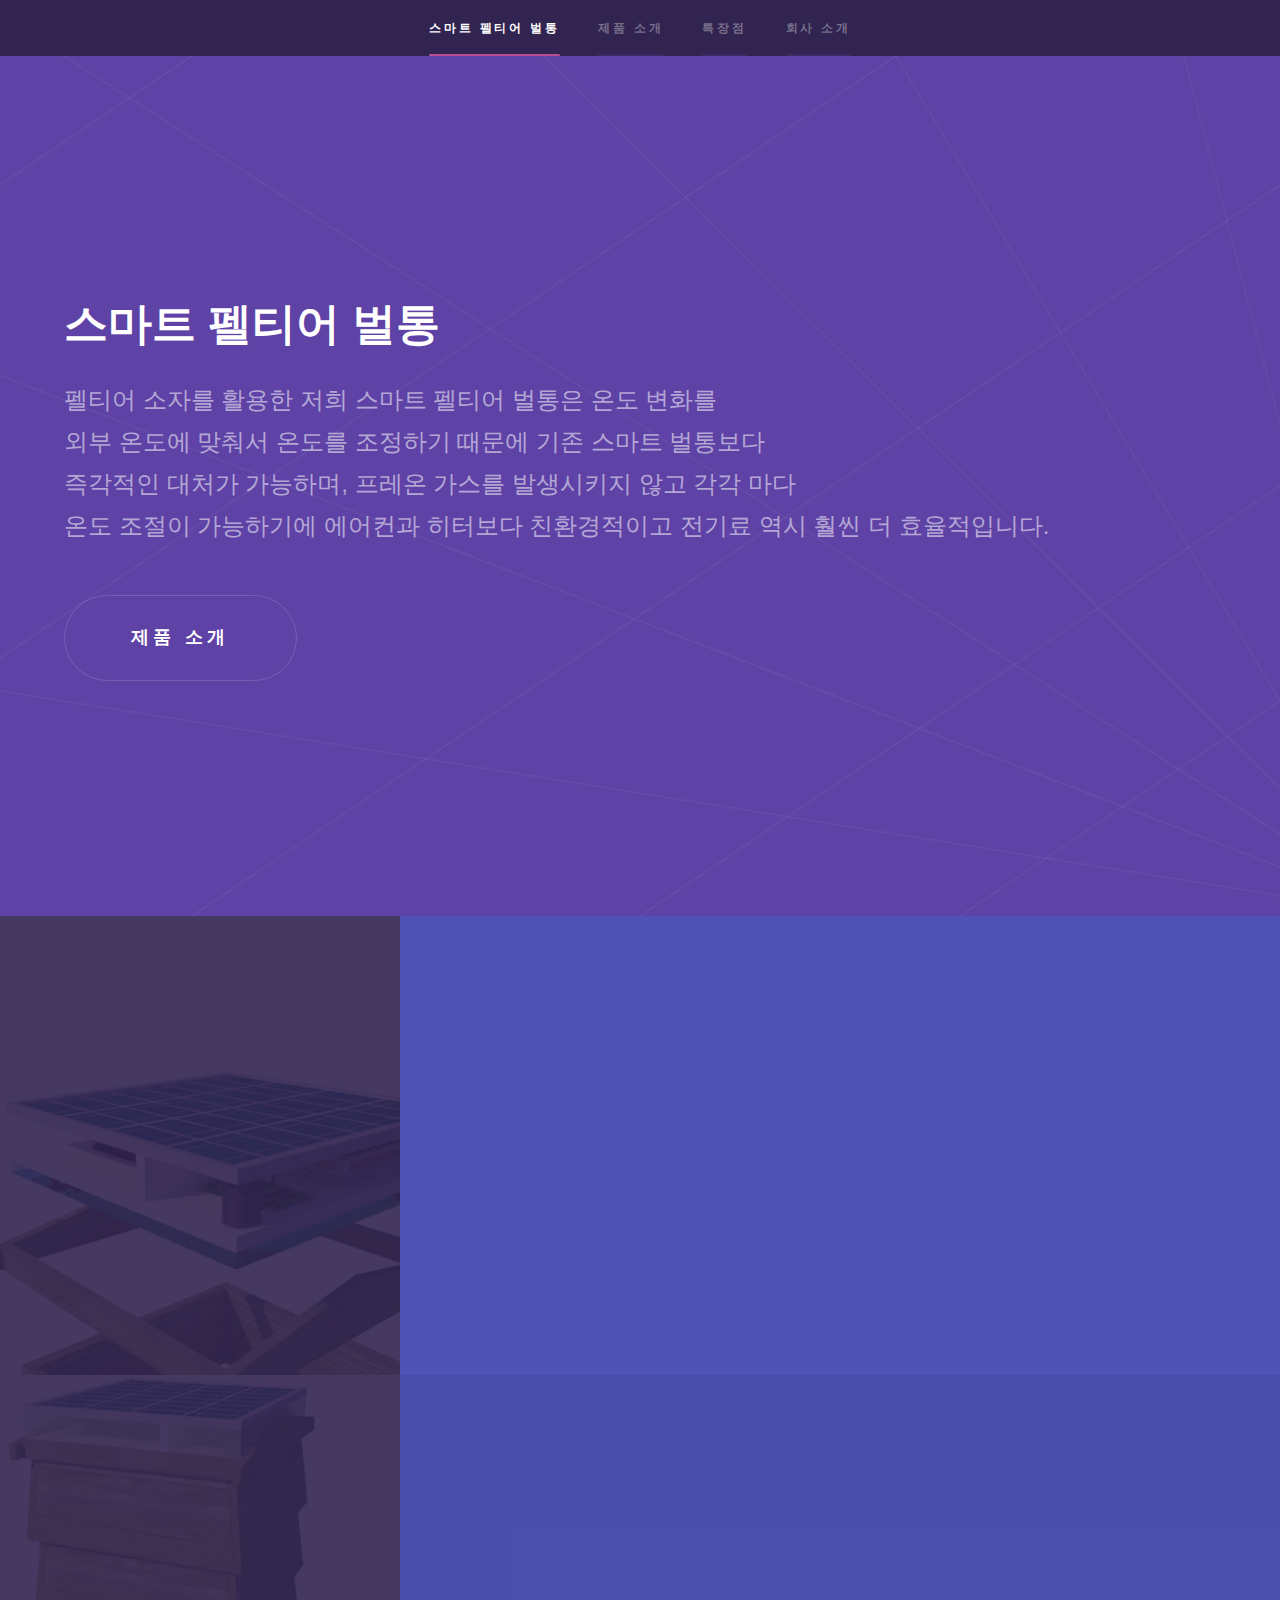
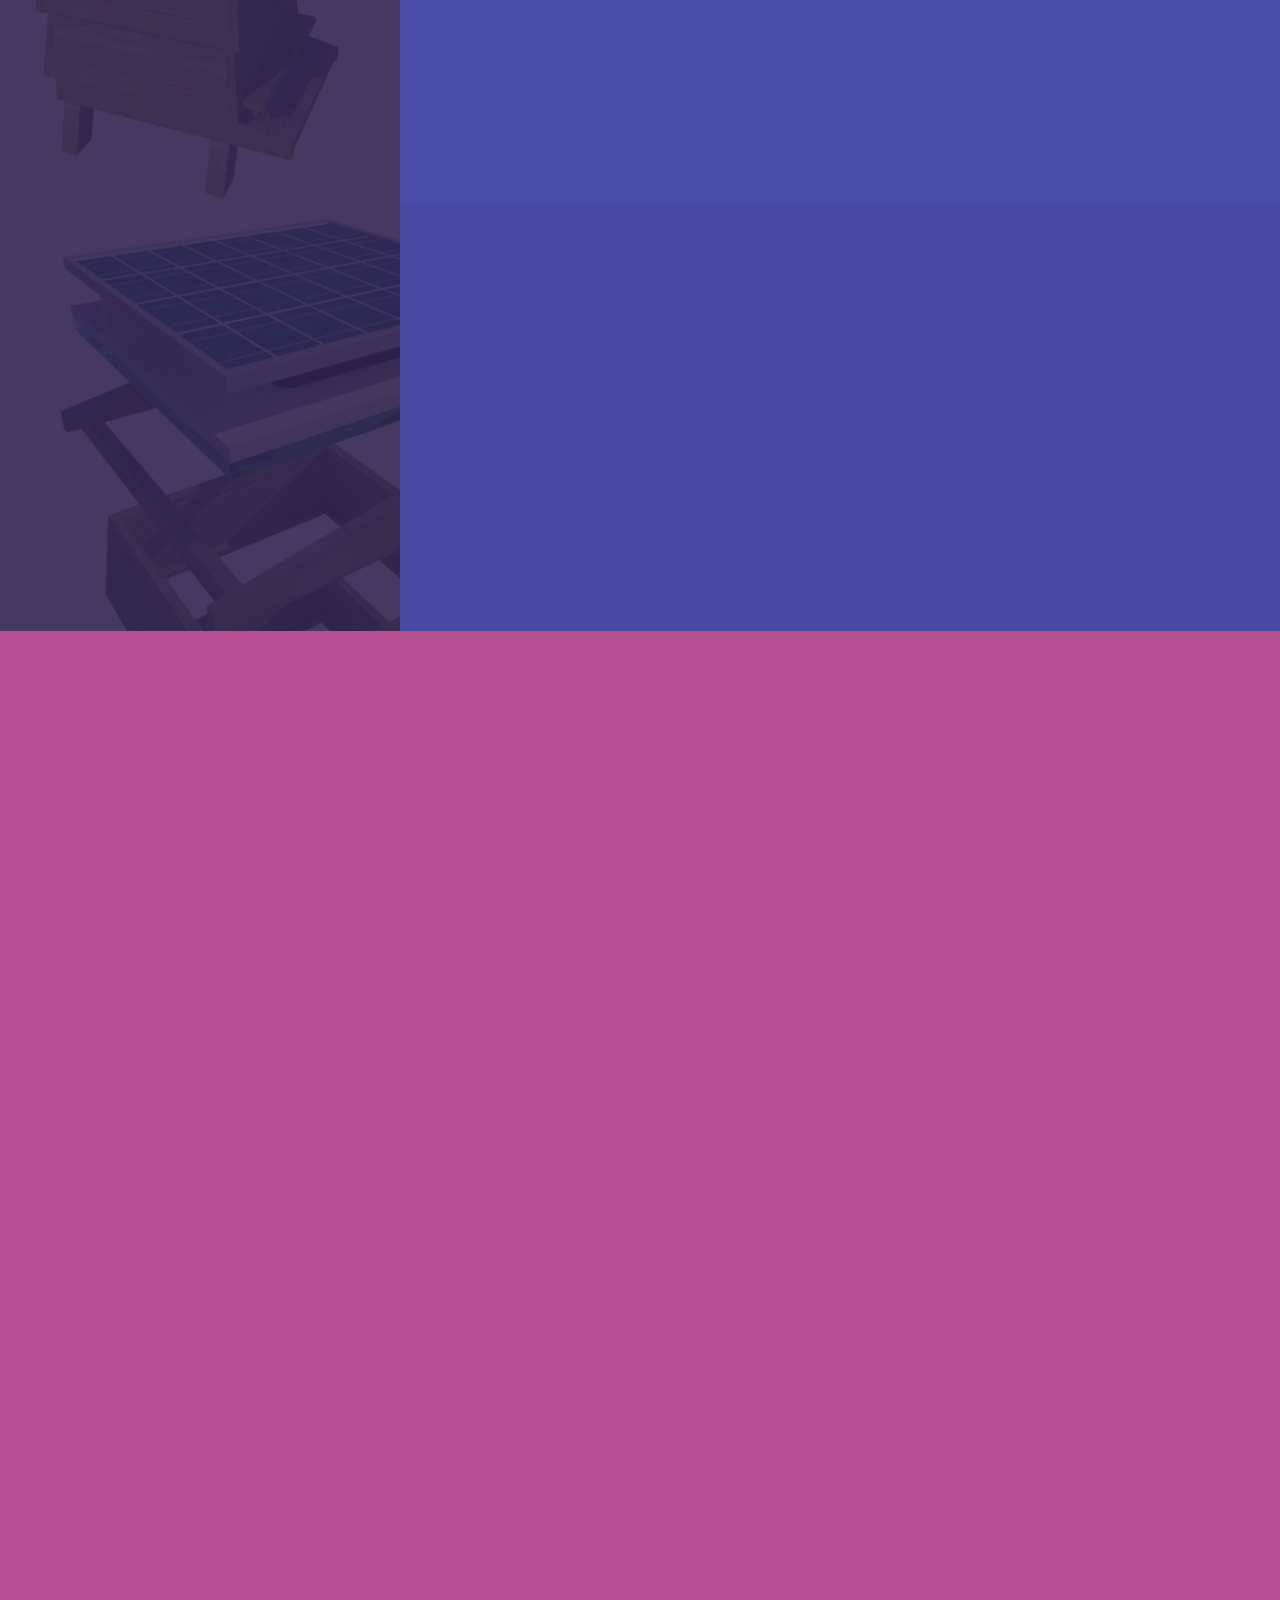
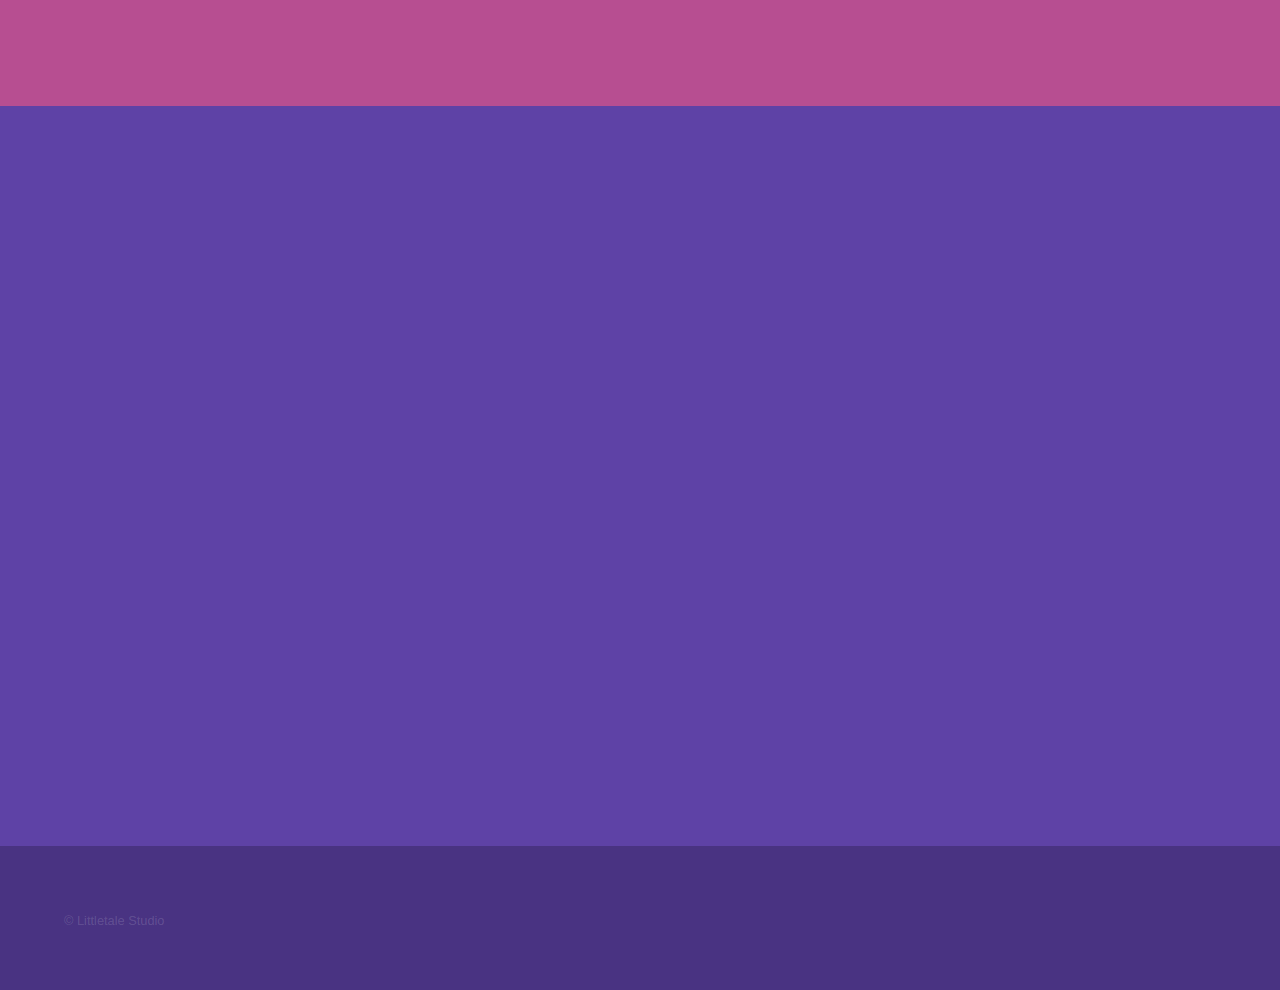
==== commit b6fd7f1a: "Text 수정" ====
--- a/index.html
+++ b/index.html
@@ -14,7 +14,7 @@
 			<section id="sidebar">
 				<div class="inner">
 					<nav>
-						<ul>
+						<ul style="font-size:120%">
 							<li><a href="#intro">스마트 펠티어 벌통</a></li>
 							<li><a href="#one">제품 소개</a></li>
 							<li><a href="#two">특장점</a></li>
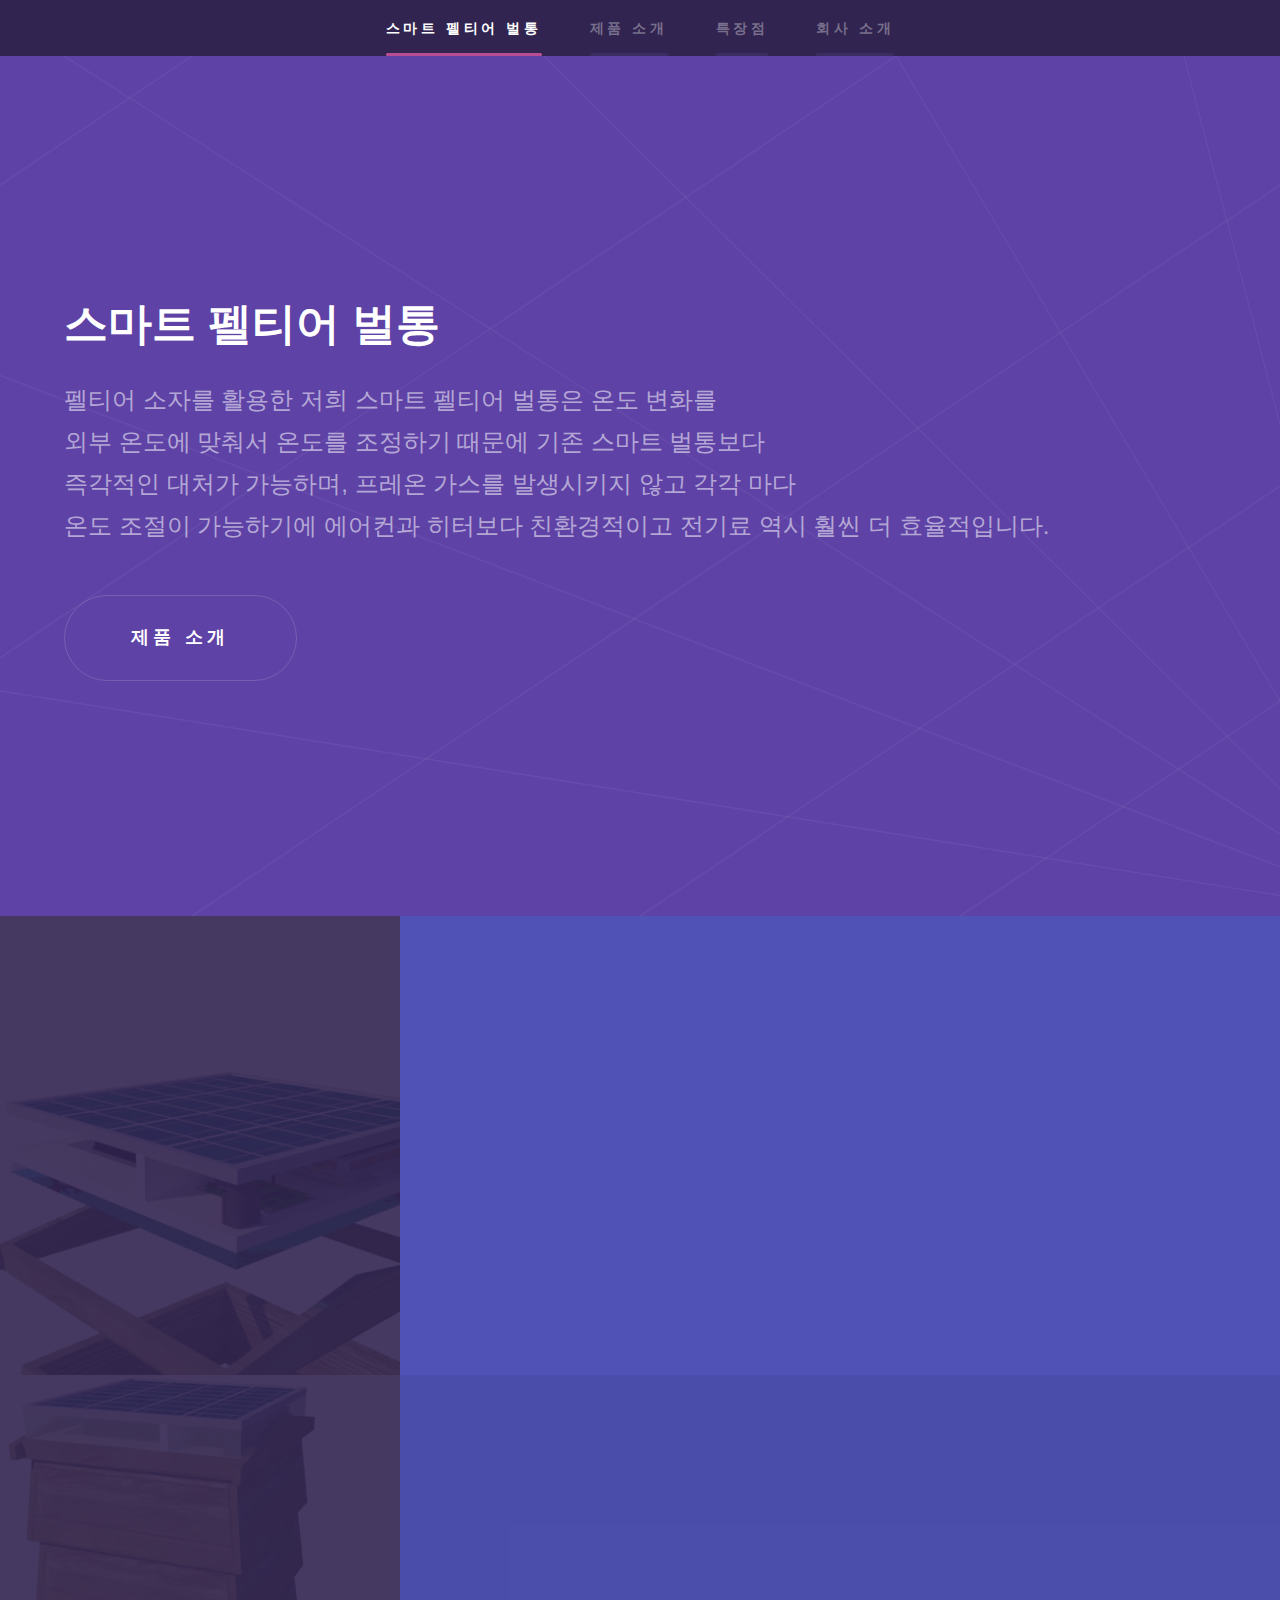
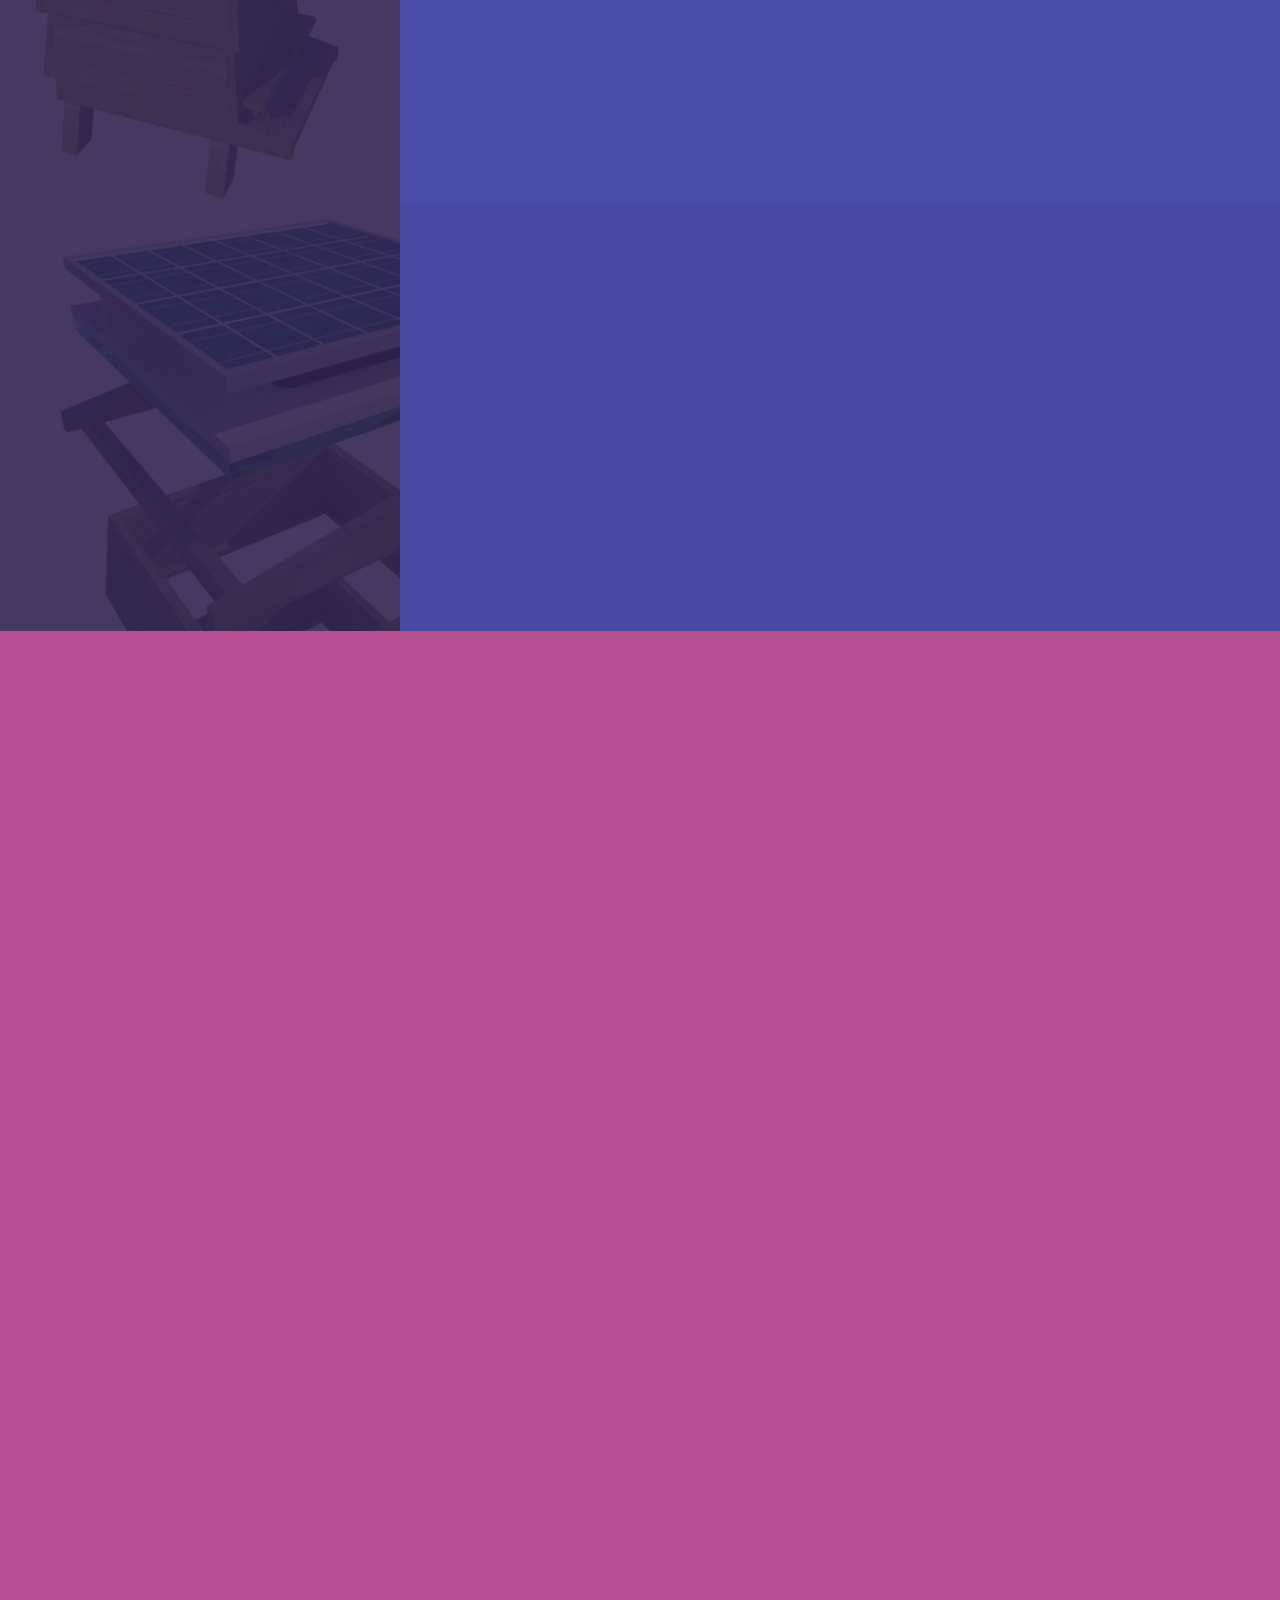
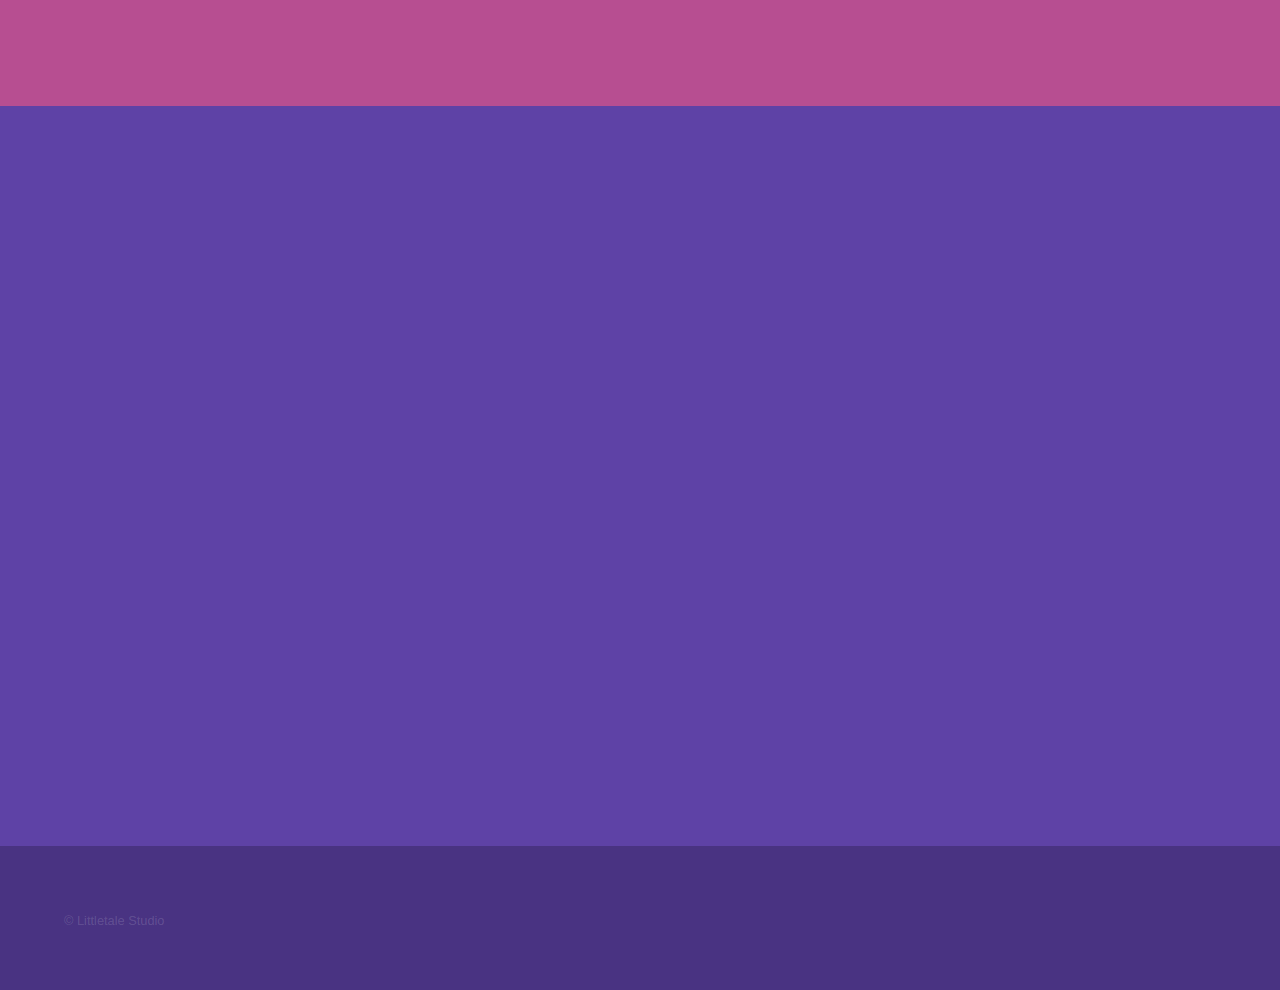
==== commit 8243a161: "Text 수정" ====
--- a/index.html
+++ b/index.html
@@ -14,7 +14,7 @@
 			<section id="sidebar">
 				<div class="inner">
 					<nav>
-						<ul style="font-size:120%">
+						<ul style="font-size:150%">
 							<li><a href="#intro">스마트 펠티어 벌통</a></li>
 							<li><a href="#one">제품 소개</a></li>
 							<li><a href="#two">특장점</a></li>
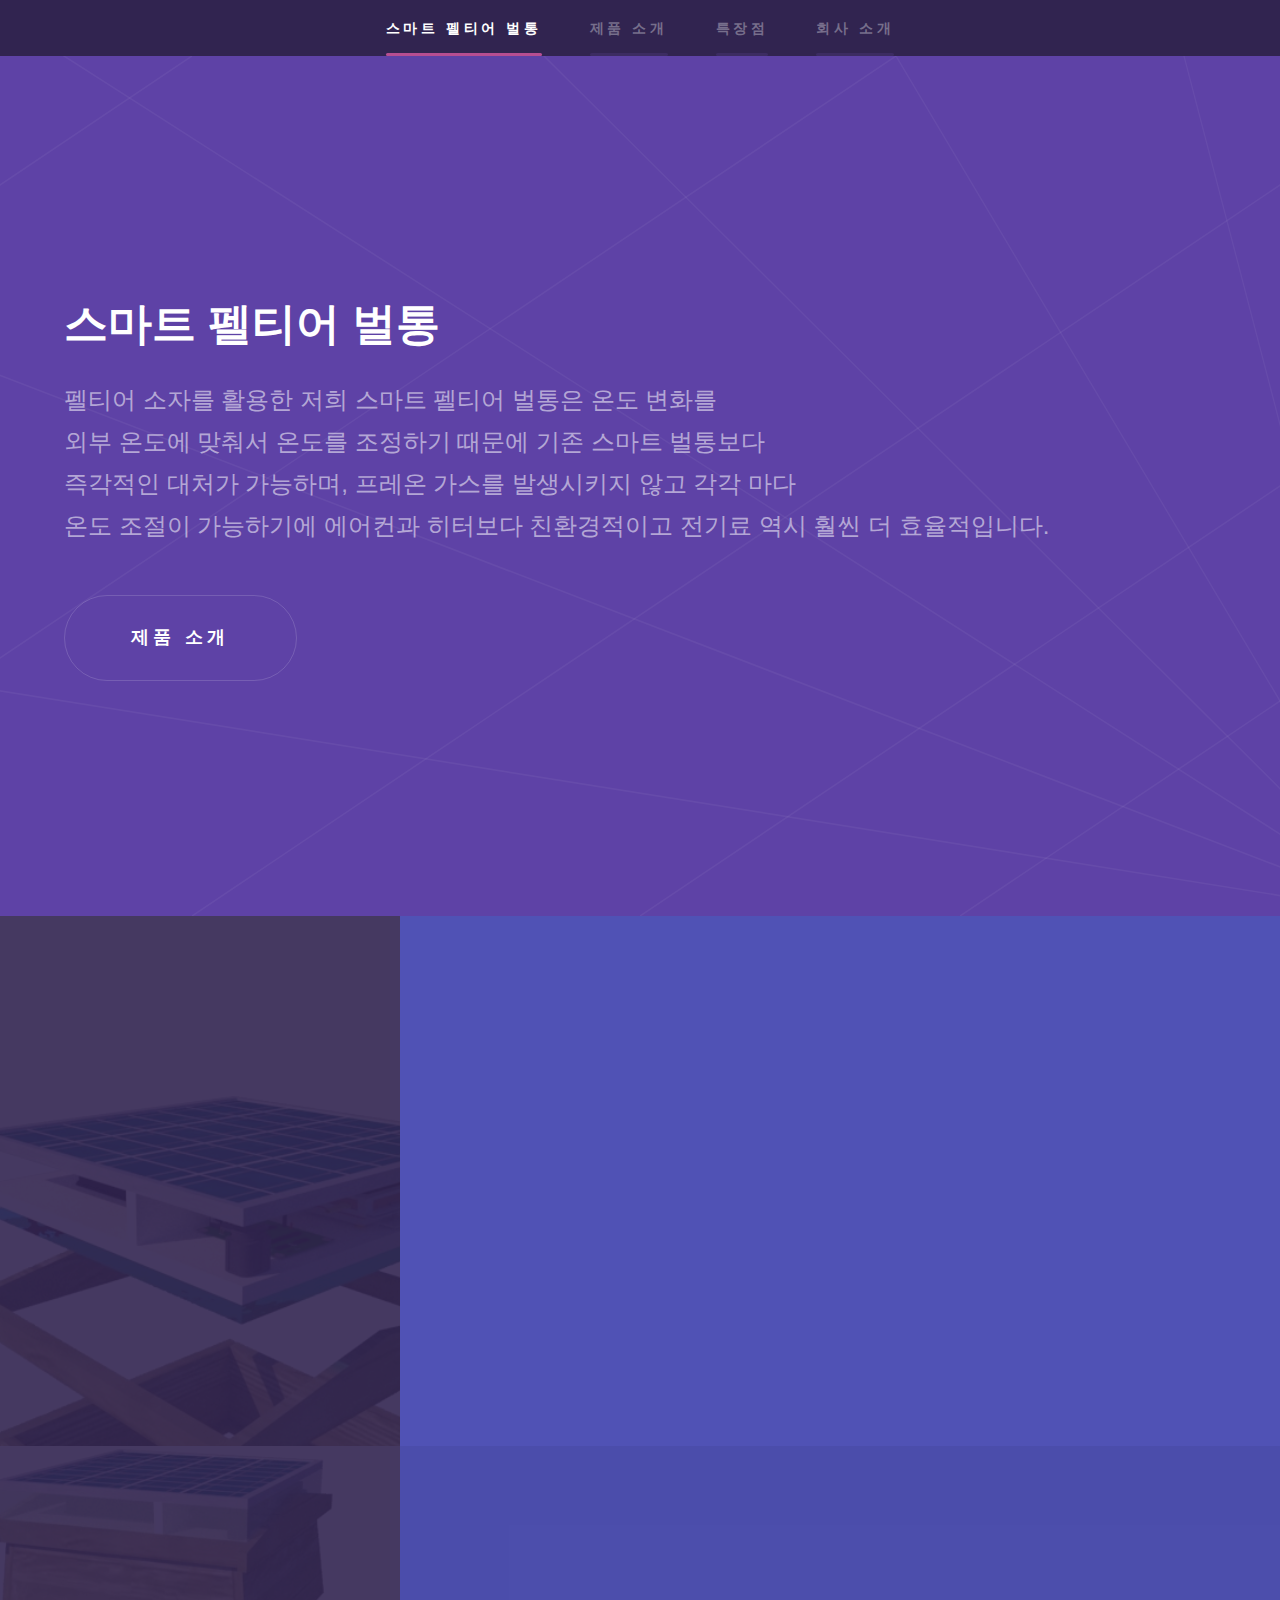
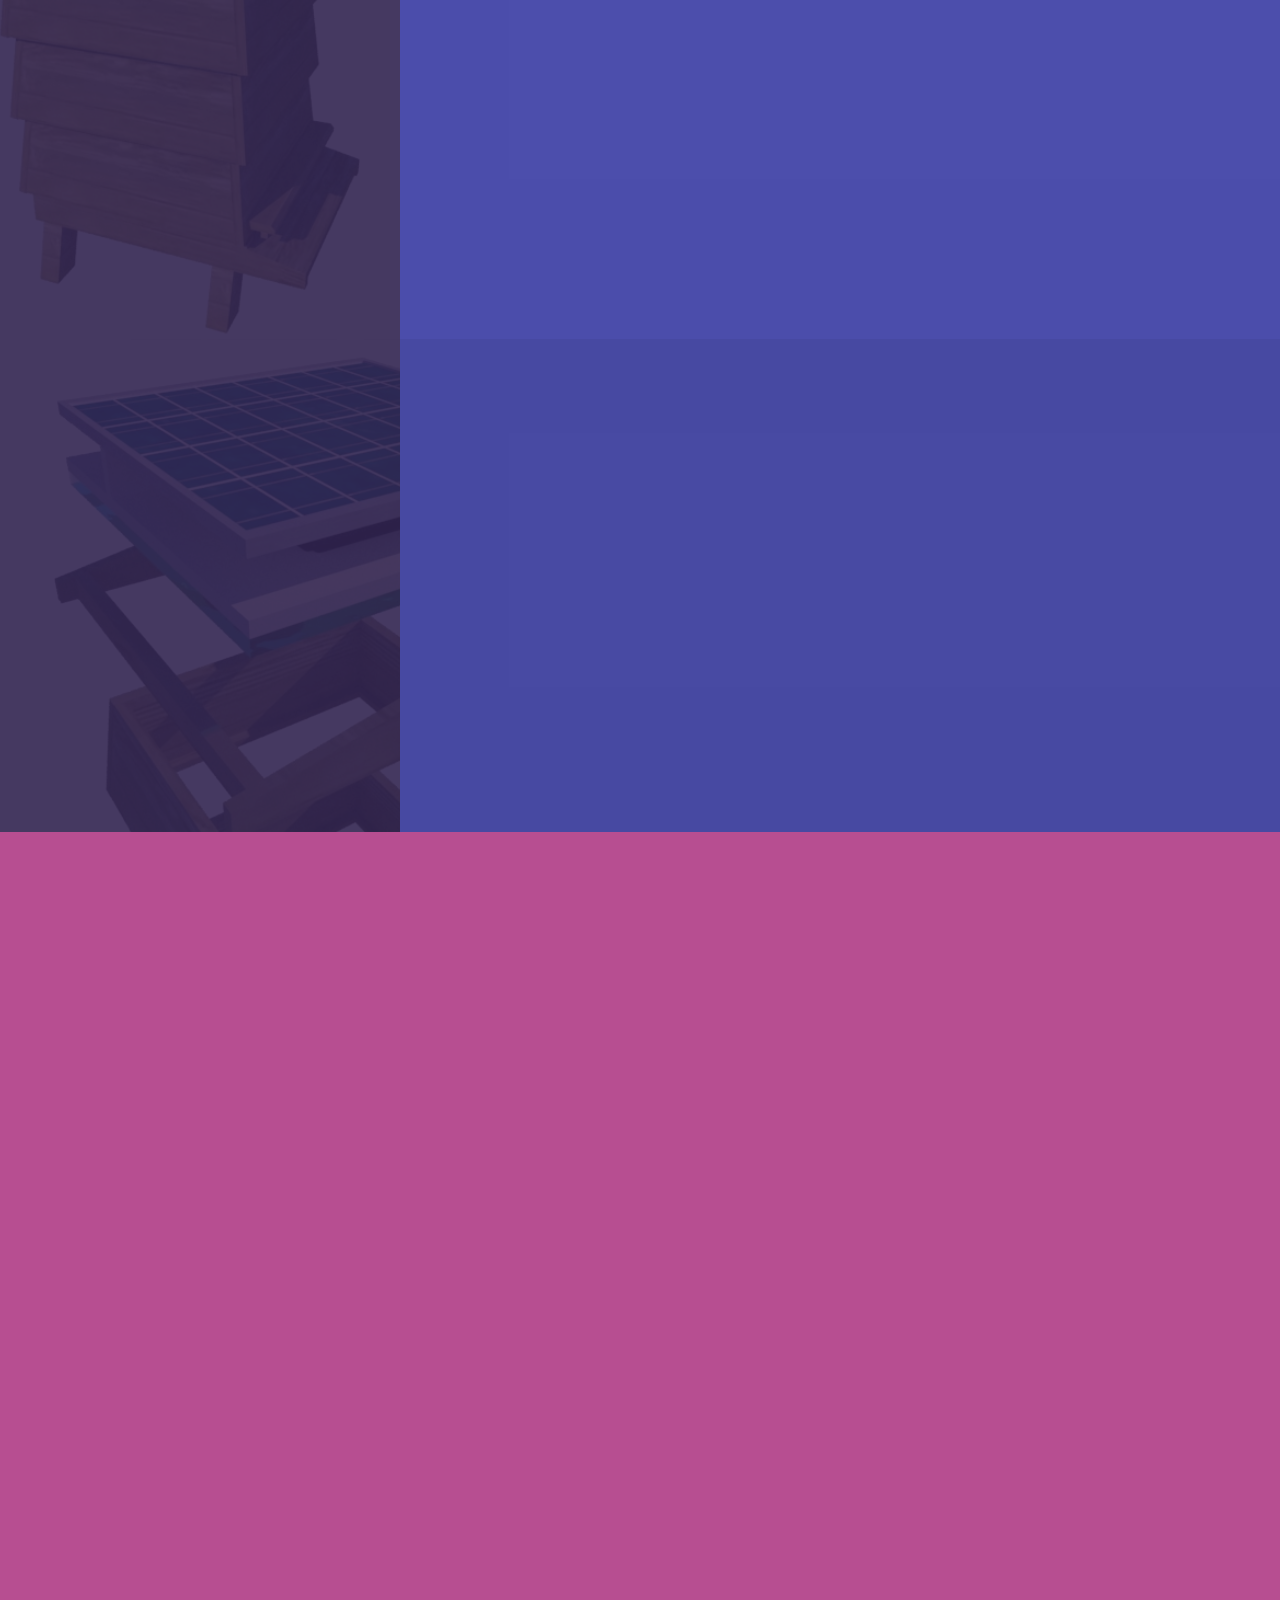
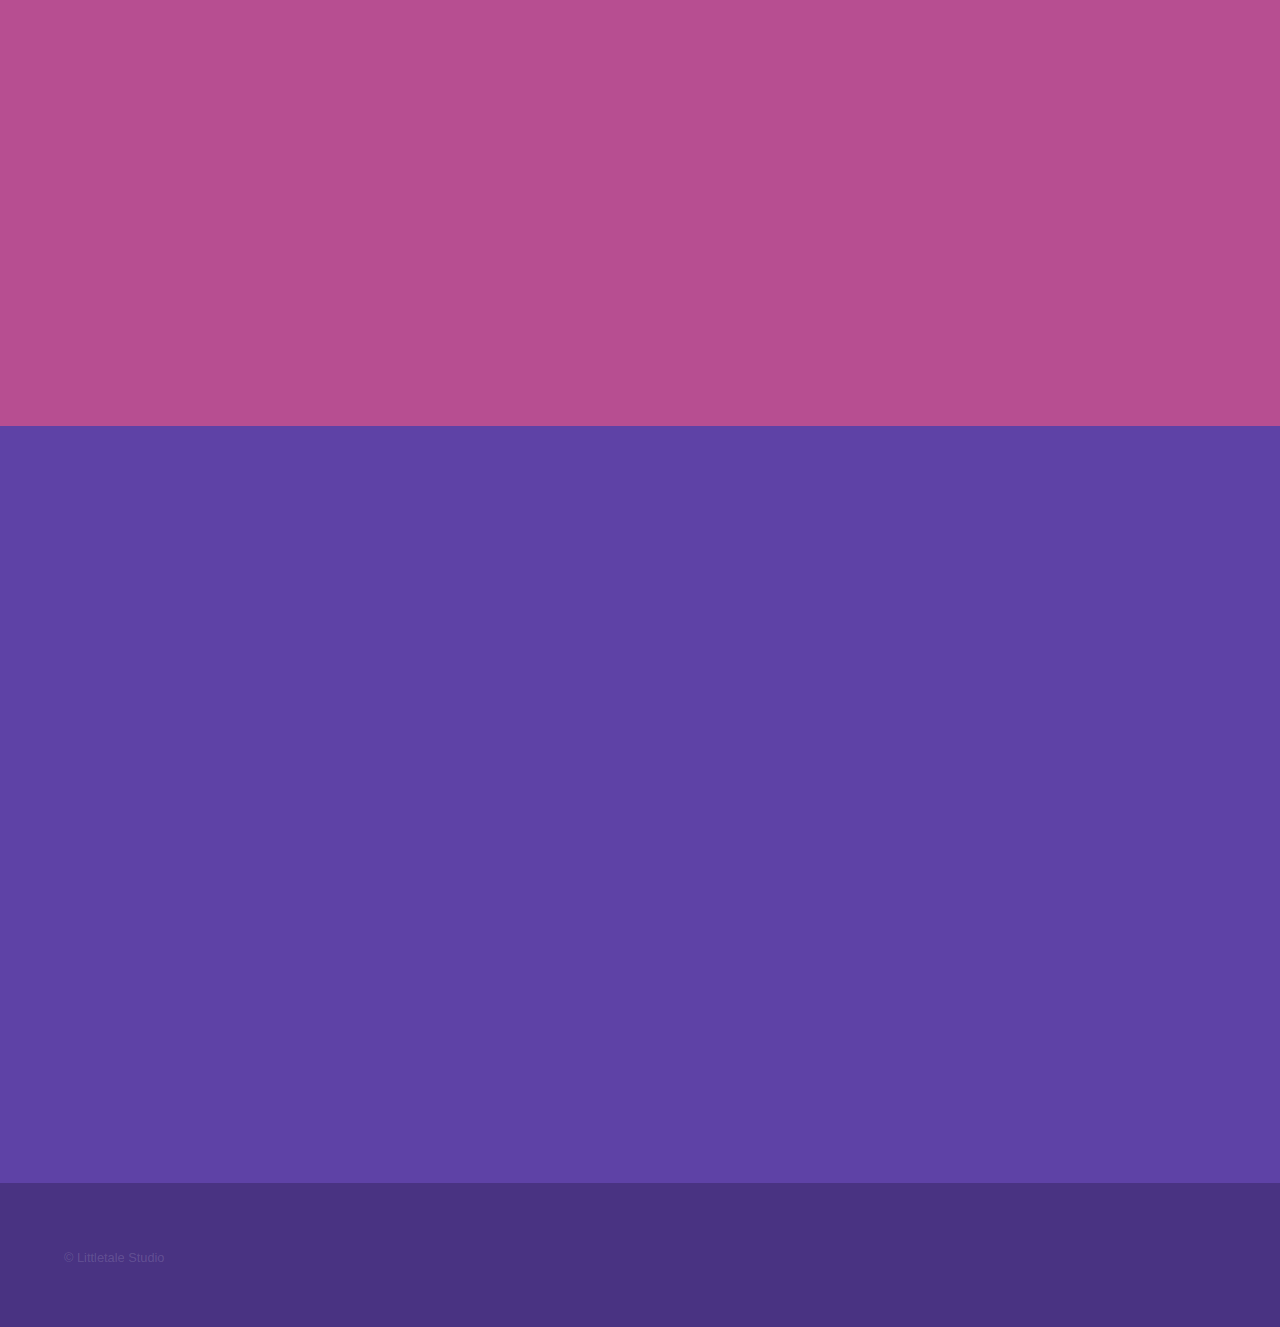
==== commit 556e9130: "test" ====
--- a/index.html
+++ b/index.html
@@ -6,7 +6,7 @@
 		<meta name="viewport" content="width=device-width, initial-scale=1, user-scalable=no" />
 		<link rel="stylesheet" href="assets/css/main.css" />
 		<noscript><link rel="stylesheet" href="assets/css/noscript.css" /></noscript>
-		<style>p{font-size:110%;}</style>
+		<style>p{font-size:130%;}</style>
 	</head>
 	<body class="is-preload">
 
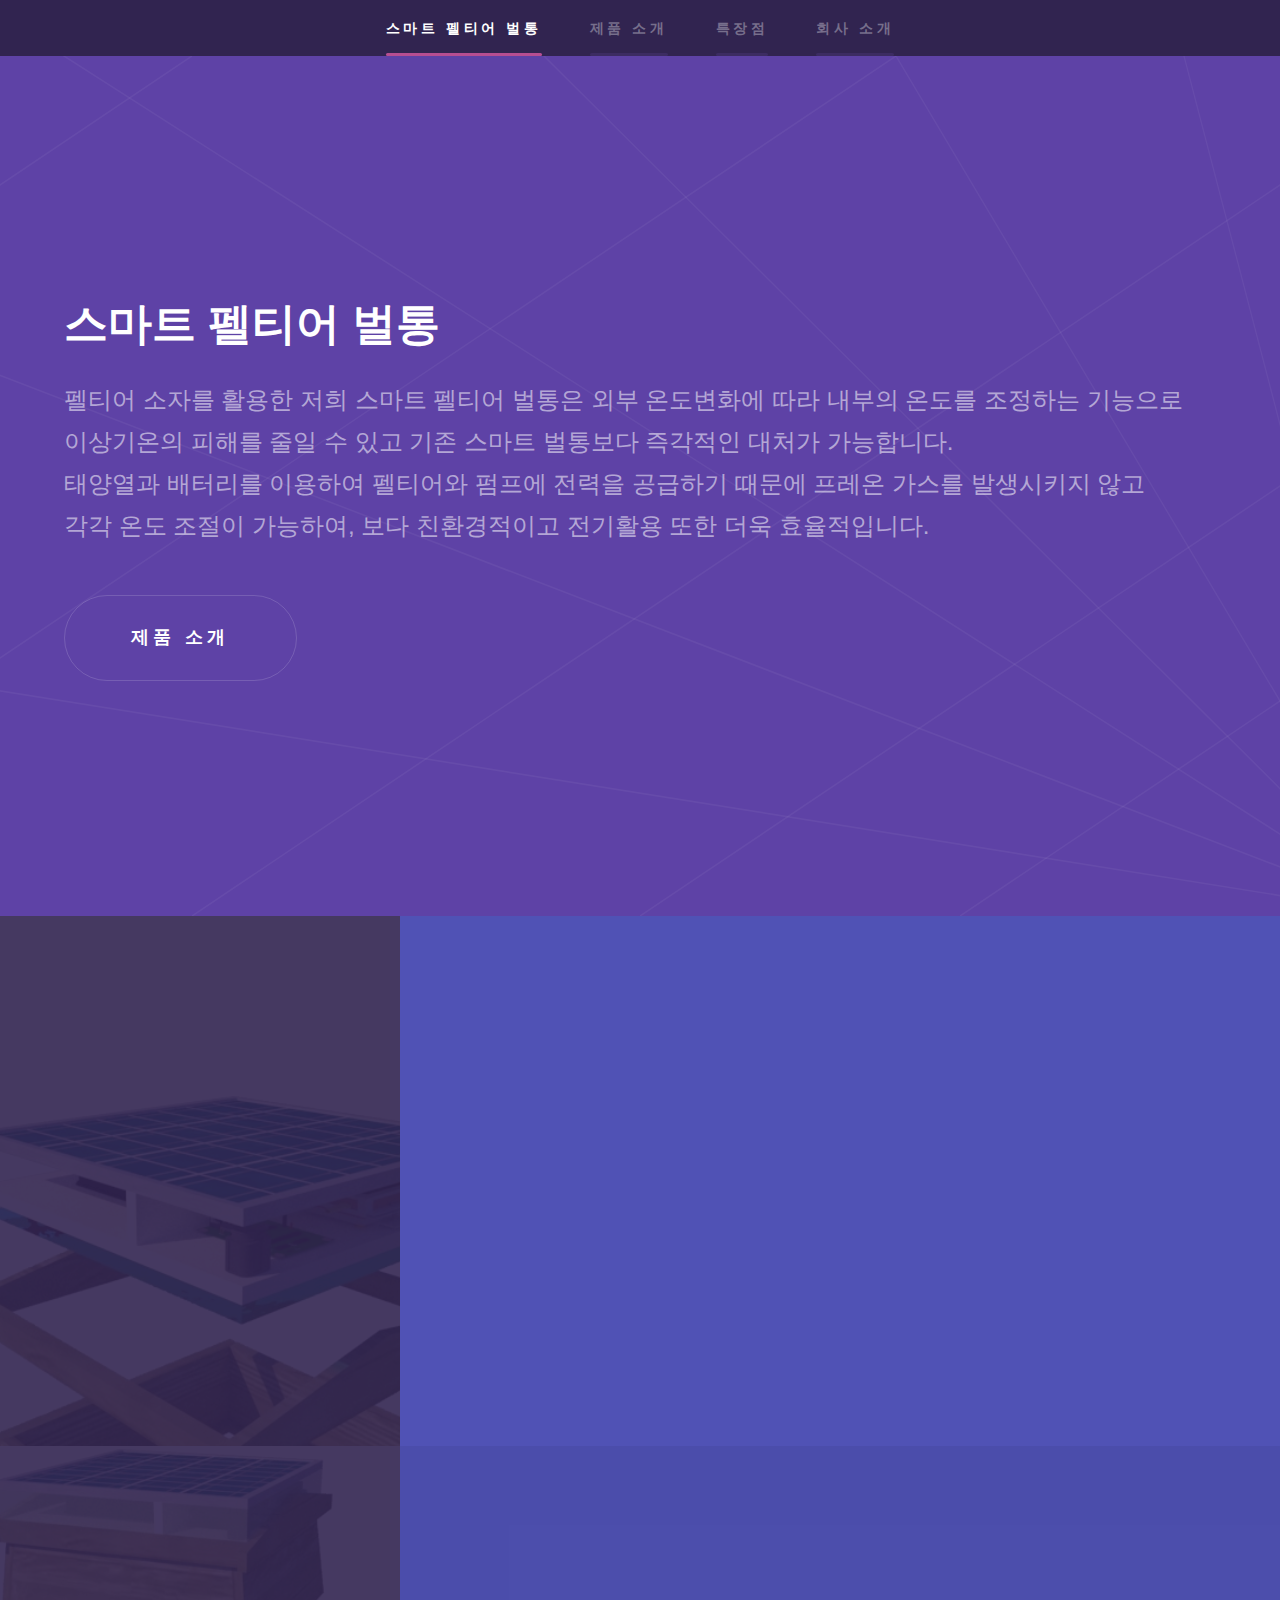
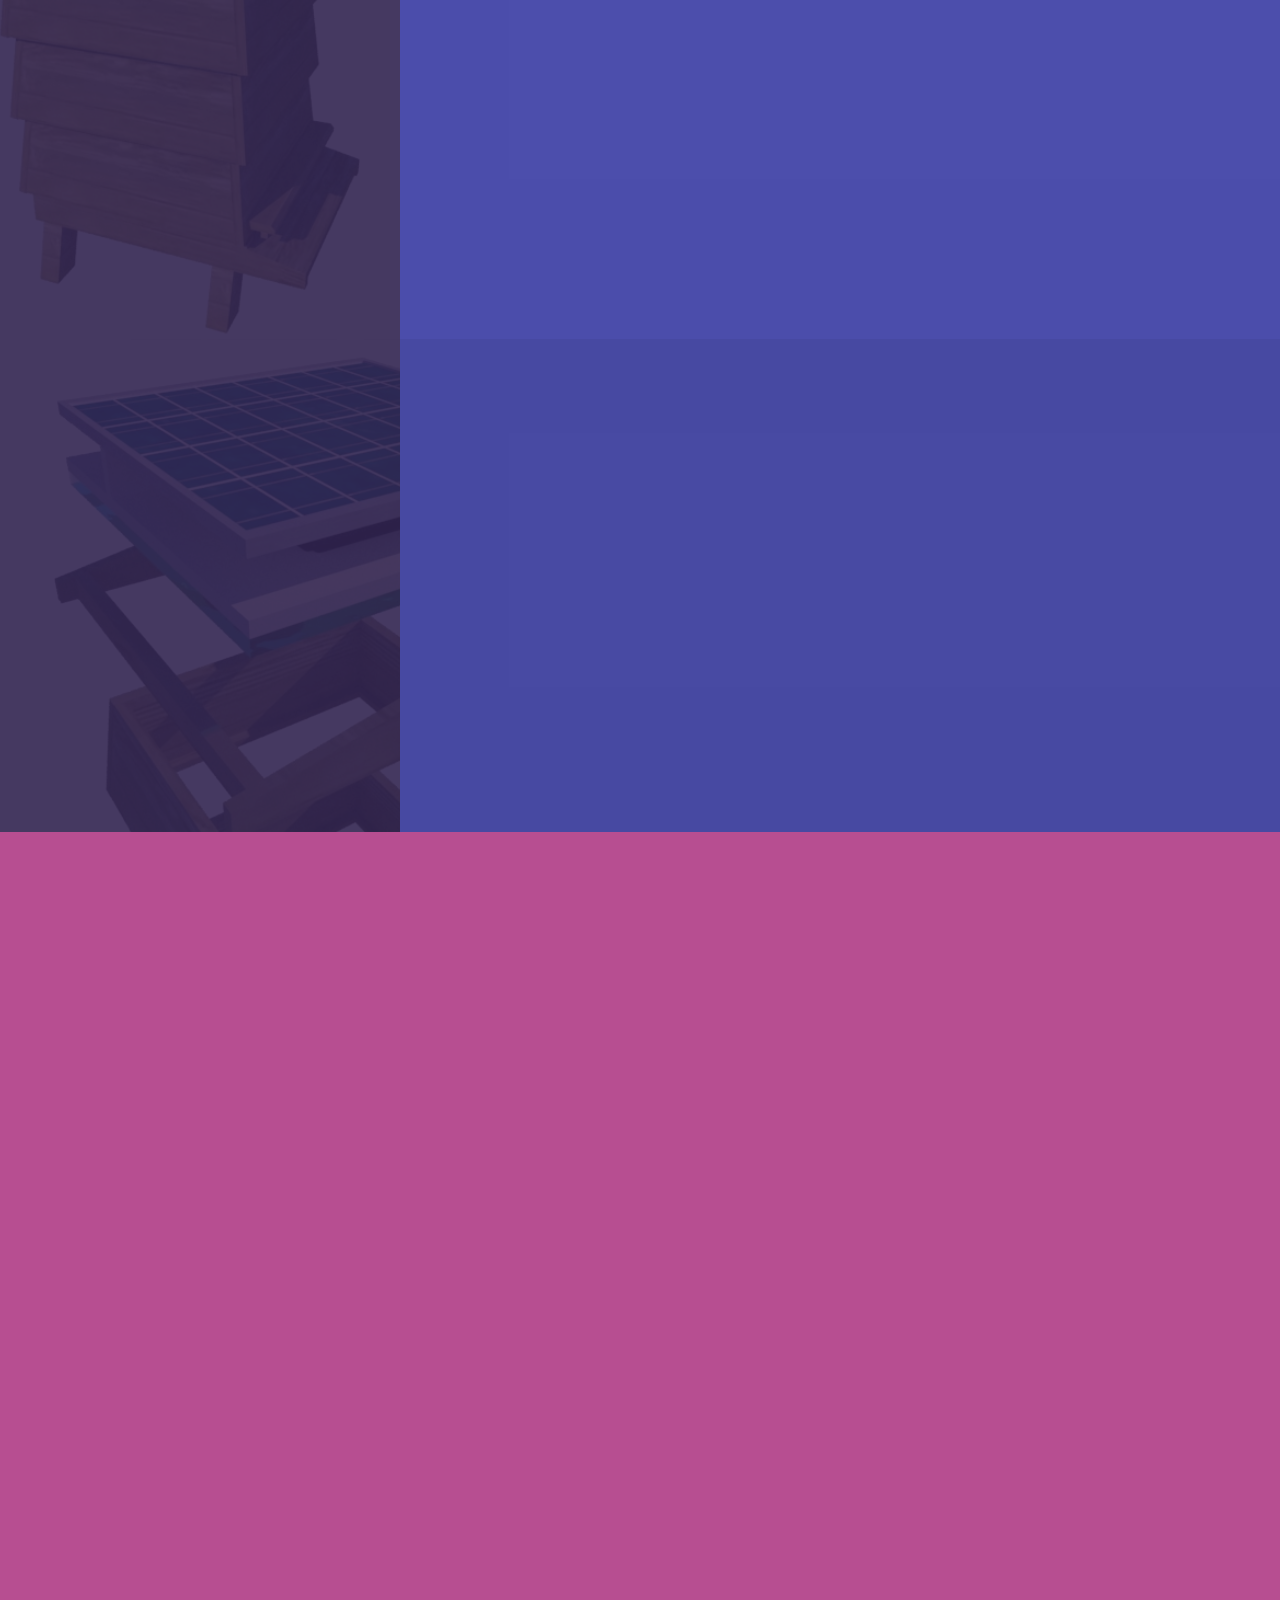
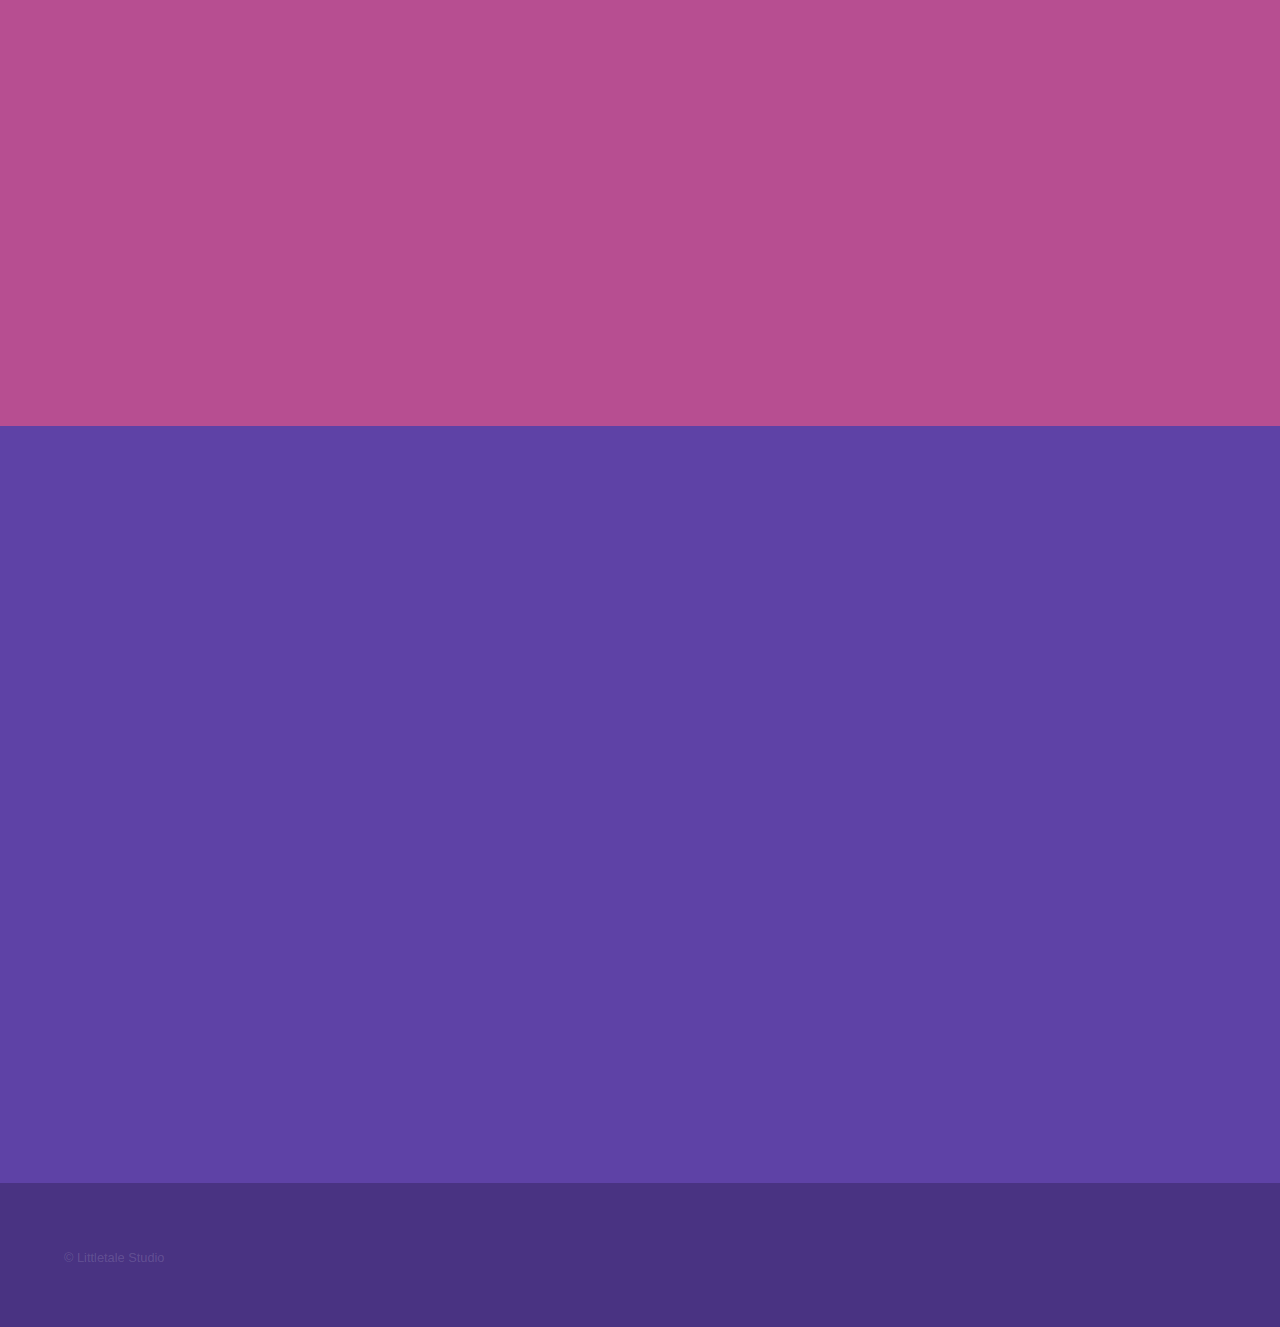
==== commit d9f10aca: "test" ====
--- a/index.html
+++ b/index.html
@@ -31,11 +31,10 @@
 					<section id="intro" class="wrapper style1 fullscreen fade-up">
 						<div class="inner">
 							<h1>스마트 펠티어 벌통</h1>
-							<p style="font-size:24px">펠티어 소자를 활용한 저희 스마트 펠티어 벌통은 온도 변화를<br>
-								외부 온도에 맞춰서 온도를 조정하기 때문에 기존 스마트 벌통보다<br>
-								즉각적인 대처가 가능하며, 프레온 가스를 발생시키지 않고 각각 마다<br>
-								온도 조절이 가능하기에 에어컨과 히터보다 친환경적이고 전기료 역시
-								훨씬 더 효율적입니다.</p>
+							<p style="font-size:24px">펠티어 소자를 활용한 저희 스마트 펠티어 벌통은 외부 온도변화에 따라 내부의 온도를 조정하는 기능으로<br>
+							이상기온의 피해를 줄일 수 있고 기존 스마트 벌통보다 즉각적인 대처가 가능합니다. <br>
+							태양열과 배터리를 이용하여 펠티어와 펌프에 전력을 공급하기 때문에 프레온 가스를 발생시키지 않고 <br>
+							각각 온도 조절이 가능하여, 보다	친환경적이고 전기활용 또한 더욱 효율적입니다.</p>
 							<ul class="actions">
 								<li><a href="#one" class="button scrolly" style="font-size: 110%">제품 소개</a></li>
 							</ul>
